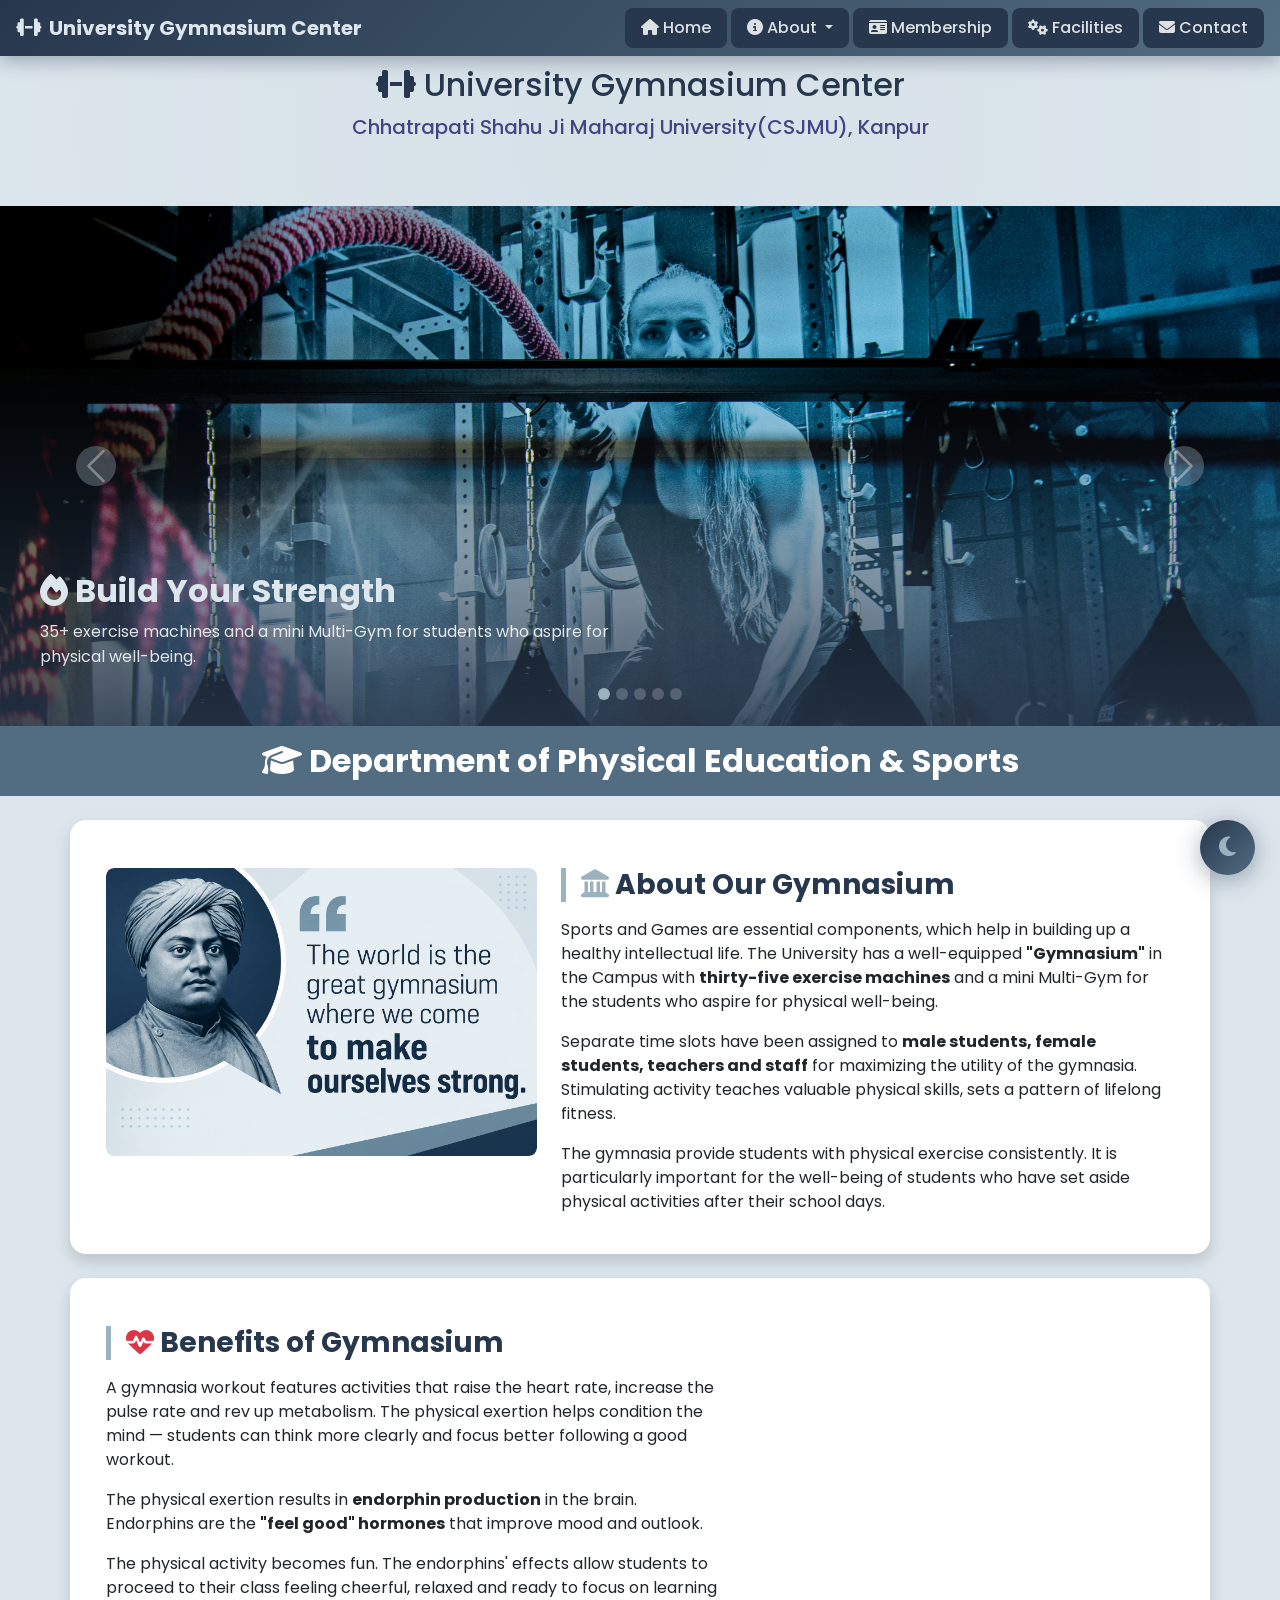
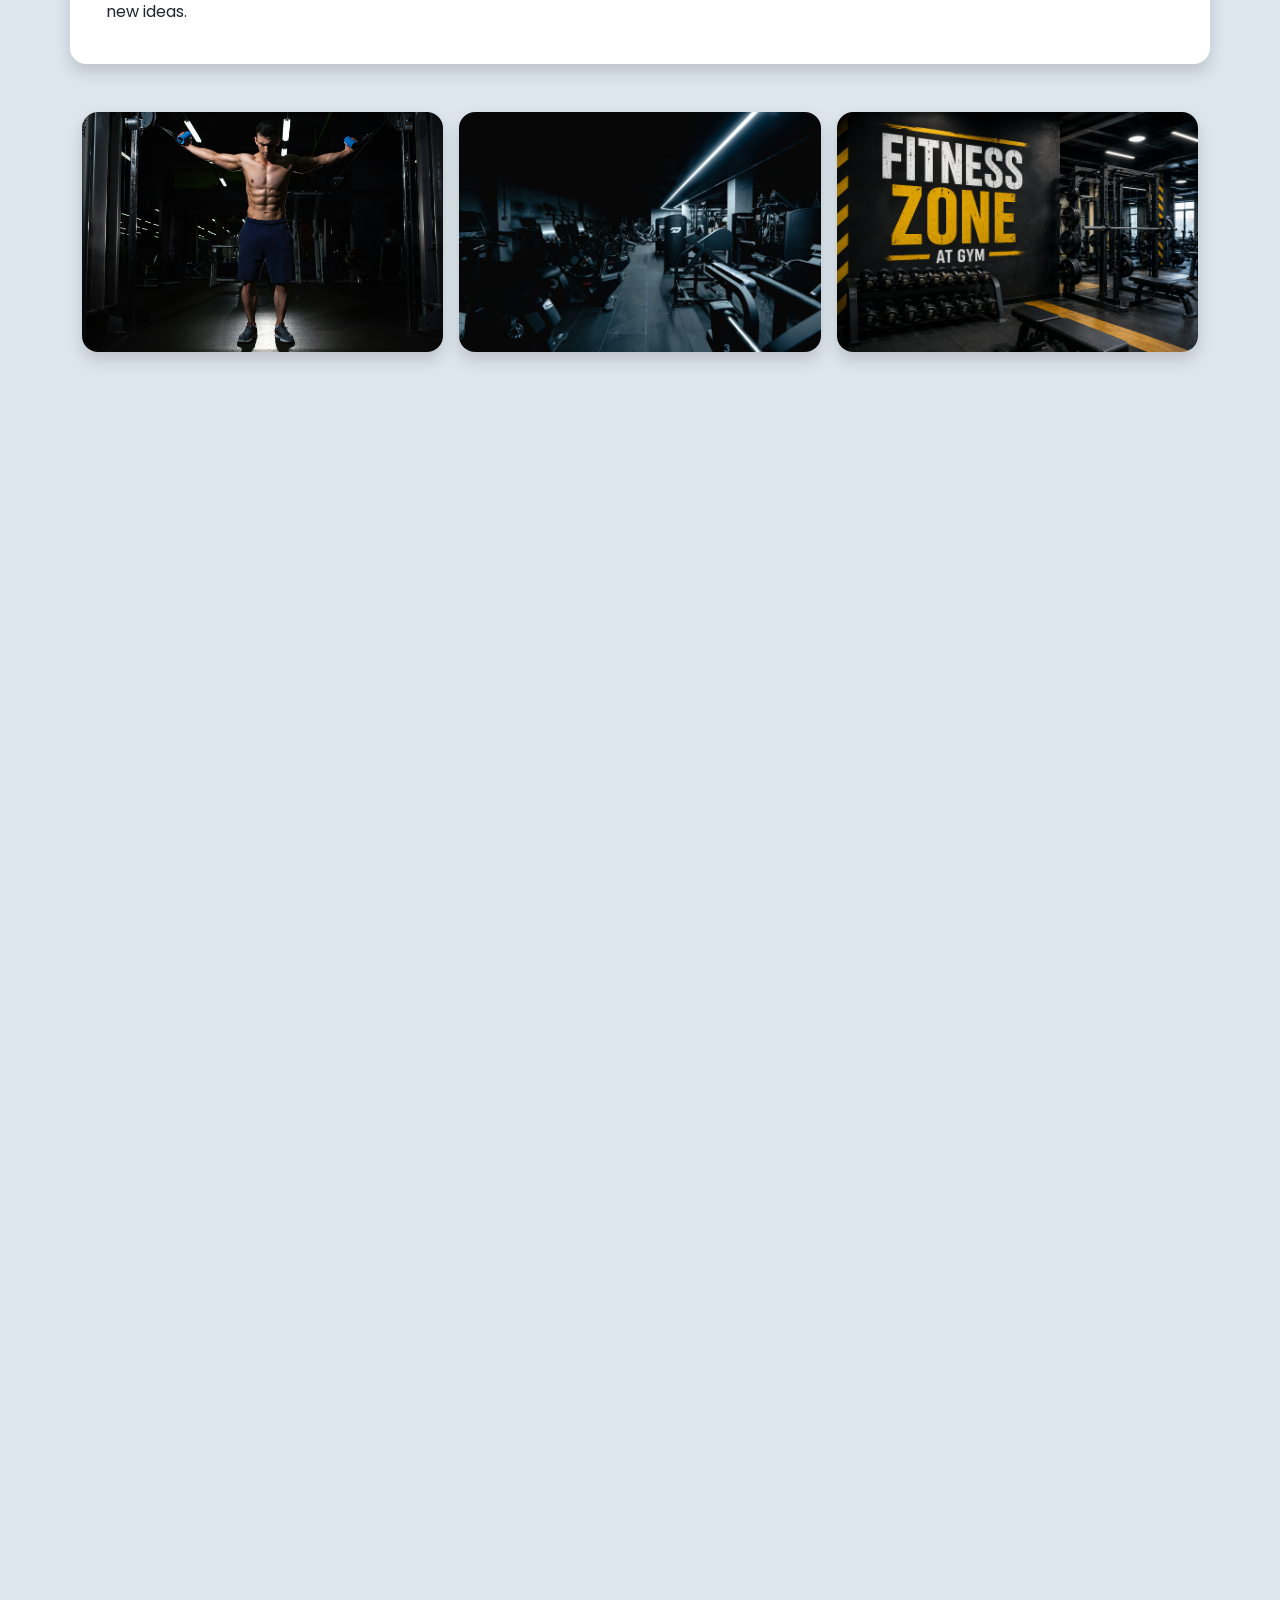
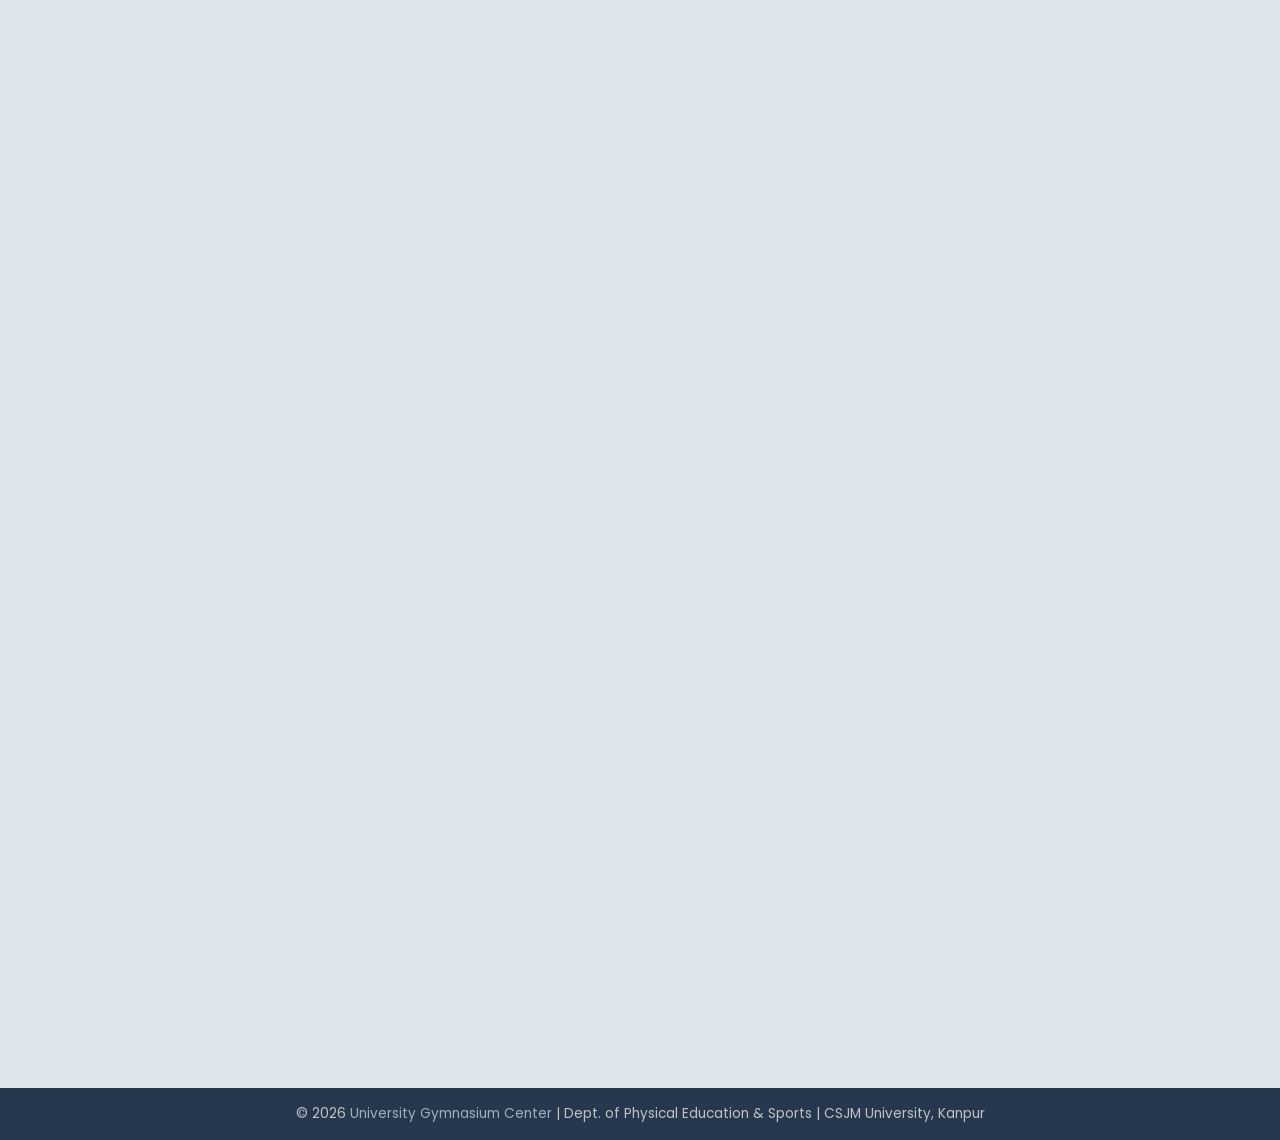
==== index.html @ 7f89604d "add project" ====
<!DOCTYPE html>
<html lang="en">
<head>
    <!-- NOTE: This page intentionally does not include any external ad scripts. -->

    <meta charset="UTF-8">
    <meta name="viewport" content="width=device-width, initial-scale=1.0">

    <!-- SEO -->
    <title>University Gymnasium Center | CSJMU Kanpur</title>
    
    <!-- Favicon -->    
    <meta name="description"
        content="University Gymnasium Center at CSJMU Kanpur offers modern fitness facilities, cardio training, strength training, sports activities, and membership programs for students and staff.">

    <!-- Bootstrap 5.3 CSS -->
    <link href="https://cdn.jsdelivr.net/npm/bootstrap@5.3.3/dist/css/bootstrap.min.css" rel="stylesheet">

    <!-- Google Fonts -->
    <link href="https://fonts.googleapis.com/css2?family=Poppins:wght@300;400;500;600;700;800;900&display=swap" rel="stylesheet">

    <!-- Font Awesome 6 -->
    <link rel="stylesheet" href="https://cdnjs.cloudflare.com/ajax/libs/font-awesome/6.5.1/css/all.min.css">

    <!-- Favicon -->
    <link rel="icon" href="./images/favicon.ico" type="image/x-icon">

    <!-- Custom CSS -->
    <link rel="stylesheet" href="css/custom.css">
    <link rel="stylesheet" href="css/darkmode.css">
    <link rel="stylesheet" href="css/responsive.css">
</head>

<body>

<!-- ===== DARK MODE TOGGLE ===== -->
<button class="dark-toggle" id="darkToggle" aria-label="Toggle Dark Mode">
    <i class="fas fa-moon"></i>
</button>

<!-- ==========================================================
     NAVBAR (Bootstrap 5 Component)
========================================================== -->
<nav class="navbar navbar-expand-lg navbar-dark navbar-custom sticky-top">
    <div class="container-fluid px-3">
        <a class="navbar-brand fw-bold" href="./index.html">
            <i class="fas fa-dumbbell me-2"></i>University Gymnasium Center
        </a>
        <button class="navbar-toggler" type="button" data-bs-toggle="collapse" data-bs-target="#navbarNav">
            <span class="navbar-toggler-icon"></span>
        </button>
        <div class="collapse navbar-collapse" id="navbarNav">
            <ul class="navbar-nav ms-auto gap-1">
                <li class="nav-item"><a class="nav-link active" href="./index.html"><i class="fas fa-home me-1"></i>Home</a></li>

                <!-- About — DROPDOWN -->
                <li class="nav-item dropdown">
                   <a class="nav-link dropdown-toggle" href="#" data-bs-toggle="dropdown" aria-expanded="false">
                        <i class="fas fa-info-circle me-1"></i>About
                    </a>
                    <ul class="dropdown-menu dropdown-menu-custom">
                        <li><a class="dropdown-item" href="./about.html"><i class="fas fa-gavel me-2"></i>Rules & Regulations</a></li>
                        <li><a class="dropdown-item" href="./dos-donts.html"><i class="fas fa-clipboard-check me-2"></i>Do & Don'ts</a></li>
                        <li><a class="dropdown-item" href="./membership.html"><i class="fas fa-rupee-sign me-2"></i>Membership Fee</a></li>
                        <li><a class="dropdown-item" href="./open-close-time.html"><i class="fas fa-clock me-2"></i>Opening & Closing Time</a></li>
                    </ul>
                </li>

                <li class="nav-item"><a class="nav-link" href="./goto-membership.html"><i class="fas fa-id-card me-1"></i>Membership</a></li>
                <li class="nav-item"><a class="nav-link" href="./facility.html"><i class="fas fa-cogs me-1"></i>Facilities</a></li>
                <li class="nav-item"><a class="nav-link" href="./contact-us.html"><i class="fas fa-envelope me-1"></i>Contact</a></li>
            </ul>
        </div>
   </div>
</nav>

<!-- ==========================================================
     HERO SECTION
========================================================== -->
<section class="hero-section text-center mb-0" id="home">
    <h2><i class="fas fa-dumbbell"></i> University Gymnasium Center</h2>
    <p class="fs-5 mt-2">Chhatrapati Shahu Ji Maharaj University(CSJMU), Kanpur</p>
</section>

<!-- ==========================================================
     BOOTSTRAP CAROUSEL (Image Slider — 5 Slides)
========================================================== -->
<section>
    <div id="gymCarousel" class="carousel slide" data-bs-ride="carousel" data-bs-interval="4000">
        <!-- Indicators -->
        <div class="carousel-indicators">
            <button type="button" data-bs-target="#gymCarousel" data-bs-slide-to="0" class="active"></button>
            <button type="button" data-bs-target="#gymCarousel" data-bs-slide-to="1"></button>
            <button type="button" data-bs-target="#gymCarousel" data-bs-slide-to="2"></button>
            <button type="button" data-bs-target="#gymCarousel" data-bs-slide-to="3"></button>
            <button type="button" data-bs-target="#gymCarousel" data-bs-slide-to="4"></button>
        </div>
        <!-- Slides -->
        <div class="carousel-inner">
            <div class="carousel-item active">
                <img src="./images/build.jpg" class="d-block w-100" alt="Slide 1">
                <div class="carousel-overlay">
                    <h2><i class="fas fa-fire"></i> Build Your Strength</h2>
                    <p>35+ exercise machines and a mini Multi-Gym for students who aspire for physical well-being.</p>
                </div>
            </div>
            <!-- <div class="carousel-item">
                <img src="./images/" class="d-block w-100" alt="Slide 2">
                <div class="carousel-overlay">
                    <h2><i class="fas fa-dumbbell"></i> World-Class Equipment</h2>
                    <p>State-of-the-art gym equipment for strength training, cardio, and functional fitness.</p>
                </div>
            </div> -->
            <div class="carousel-item">
                <img src="./images/healthwealth.jpg" class="d-block w-100" alt="Slide 3">
                <div class="carousel-overlay">
                    <h2><i class="fas fa-heartbeat"></i> Health &amp; Wellness</h2>
                    <p>Physical exertion results in endorphin production — the "feel good" hormones.</p>
                </div>
            </div>
            <div class="carousel-item">
                <img src="./images/trainers.jpg" class="d-block w-100" alt="Slide 4">
                <div class="carousel-overlay">
                    <h2><i class="fas fa-user-tie"></i> Expert Trainers</h2>
                    <p>Guided by professional fitness trainers, physiotherapists, and nutritionists.</p>
                </div>
            </div>
            <div class="carousel-item">
                <img src="./images/join-us.png" class="d-block w-100" alt="Slide 5">
                <!-- <div class="carousel-overlay">
                    <h2><i class="fas fa-star"></i> Join Today!</h2>
                    <p>Open for all students, faculty &amp; staff of CSJMU and affiliated colleges.</p>
                </div> -->
            </div>
        </div>
        <!-- Controls -->
        <button class="carousel-control-prev" type="button" data-bs-target="#gymCarousel" data-bs-slide="prev"><span class="carousel-control-prev-icon"></span></button>
        <button class="carousel-control-next" type="button" data-bs-target="#gymCarousel" data-bs-slide="next"><span class="carousel-control-next-icon"></span></button>
    </div>
</section>

<!-- ==========================================================
     DEPARTMENT TITLE BAR
========================================================== -->
<div class="title-bar text-center py-3">
    <h2 class="mb-0"><i class="fas fa-graduation-cap"></i> Department of Physical Education &amp; Sports</h2>
</div>

<!-- ==========================================================
     ABOUT SECTION (Bootstrap Grid)
========================================================== -->
<section class="container my-5 fade-in" id="about">
    <div class="row g-4 align-items-start bg-section shadow rounded-4 p-4">
        <div class="col-lg-5">
            <div class="quote-box rounded-3">
                <img src="./images/vivekanand.png" class="img-fluid rounded-3" alt="Quote">
                <!-- <div class="quote-overlay m-3">
                    <i class="fas fa-quote-left"></i> "The world is the great gymnasium where we come to make ourselves strong."
                </div> -->
            </div>
        </div>
        <div class="col-lg-7">
            <h3 class="section-heading mb-3"><i class="fas fa-landmark text-accent"></i> About Our Gymnasium</h3>
            <p class="text-body">Sports and Games are essential components, which help in building up a healthy intellectual life. The University has a well-equipped <strong>"Gymnasium"</strong> in the Campus with <strong>thirty-five exercise machines</strong> and a mini Multi-Gym for the students who aspire for physical well-being.</p>
            <p class="text-body">Separate time slots have been assigned to <strong>male students, female students, teachers and staff</strong> for maximizing the utility of the gymnasia. Stimulating activity teaches valuable physical skills, sets a pattern of lifelong fitness.</p>
            <p class="text-body">The gymnasia provide students with physical exercise consistently. It is particularly important for the well-being of students who have set aside physical activities after their school days.</p>
        </div>
    </div>
</section>

<!-- ==========================================================
     BENEFITS SECTION (Bootstrap Grid)
========================================================== -->
<!-- ==========================================================
     BENEFITS SECTION (Bootstrap Grid + YouTube Video)
========================================================== -->
<section class="container mb-5 fade-in">
    <div class="row g-4 align-items-center bg-section shadow rounded-4 p-4">
        <!-- Text Content -->
        <div class="col-lg-7">
            <h3 class="section-heading mb-3">
                <i class="fas fa-heartbeat text-danger"></i> Benefits of Gymnasium
            </h3>
            <p class="text-body">
                A gymnasia workout features activities that raise the heart rate, 
                increase the pulse rate and rev up metabolism. The physical exertion 
                helps condition the mind — students can think more clearly and focus 
                better following a good workout.
            </p>
            <p class="text-body">
                The physical exertion results in <strong>endorphin production</strong> 
                in the brain. Endorphins are the <strong>"feel good" hormones</strong> 
                that improve mood and outlook.
            </p>
            <p class="text-body">
                The physical activity becomes fun. The endorphins' effects allow 
                students to proceed to their class feeling cheerful, relaxed and 
                ready to focus on learning new ideas.
            </p>
        </div>

        <!-- YouTube Video -->
        <div class="col-lg-5">
            <!--
            The YouTube iframe below triggers analytics requests that are
            blocked by common ad‑blocking extensions, resulting in the
            `net::ERR_BLOCKED_BY_CLIENT` errors you saw in the console.
            If you want to keep the video, simply uncomment the block and
            ensure the user has disabled their ad blocker for this site.
            Otherwise, comment it out to eliminate the errors.
            -->
            <!--
            <div class="video-container">
                <iframe 
                    src="https://www.youtube.com/embed/eBQMnPiT9RQ?si=fpgZ_XTdqlmtLQrA" 
                    title="YouTube video player" 
                    frameborder="0" 
                    allow="accelerometer; autoplay; clipboard-write; encrypted-media; gyroscope; picture-in-picture; web-share" 
                    referrerpolicy="strict-origin-when-cross-origin" 
                    allowfullscreen>
                </iframe>
            </div>
            -->
        </div>
    </div>
</section>

<!-- ==========================================================
     IMAGE GALLERY — 3 COLUMNS (Bootstrap Cards)
========================================================== -->
<!-- ==========================================================
     IMAGE GALLERY — 4 COLUMNS (FIXED — Full Card + Rounded)
========================================================== -->
<!-- First facilities section (image gallery) -->
<section class="container mb-5 fade-in" id="facilities">
    <div class="row g-3">

        <div class="col-lg-4 col-md-4 col-sm-12">
            <div class="card card-hover shadow rounded-4 overflow-hidden border-0">
                <img src="./images/strenght.jpg" class="card-img-top gallery-img" alt="Exercise Machine">
                <div class="card-img-overlay d-flex align-items-end p-3">
                    <span class="text-white fw-bold fs-6"><i class="fas fa-dumbbell"></i> Exercise Machine</span>
                </div>
            </div>
        </div>

        <div class="col-lg-4 col-md-4 col-sm-12">
            <div class="card card-hover shadow rounded-4 overflow-hidden border-0">
                <img src="./images/tool.jpg" class="card-img-top gallery-img" alt="Weight Training">
                <div class="card-img-overlay d-flex align-items-end p-3">
                    <span class="text-white fw-bold fs-6"><i class="fas fa-dumbbell"></i> Weight Training</span>
                </div>
            </div>
        </div>

        <div class="col-lg-4 col-md-4 col-sm-12">
            <div class="card card-hover shadow rounded-4 overflow-hidden border-0">
                <img src="./images/fitness.png" class="card-img-top gallery-img" alt="Multi-Gym">
                <div class="card-img-overlay d-flex align-items-end p-3">
                    <span class="text-white fw-bold fs-6"><i class="fas fa-dumbbell"></i> Multi-Gym</span>
                </div>
            </div>
        </div>

       

    </div>
</section>

<!-- ==========================================================
     WHO WILL GET BENEFITTED (Bootstrap List Group)
========================================================== -->
<section class="container mb-5 fade-in" id="membership">
    <div class="row g-4 align-items-center bg-section shadow rounded-4 p-4">
        <div class="col-lg-6">
            <h2 class="who-title section-heading mb-4"><i class="fas fa-users"></i> Who will get benefitted?</h2>
            <ul class="list-group list-group-flush">
                <li class="list-group-item d-flex align-items-center gap-2 border-0 px-0">
                    <i class="fas fa-check-circle text-accent fs-5"></i> All Students of University Campus &amp; its affiliated colleges
                </li>
                <li class="list-group-item d-flex align-items-center gap-2 border-0 px-0">
                    <i class="fas fa-check-circle text-accent fs-5"></i> Faculty / Staff member of the University &amp; its affiliated colleges
                </li>
            </ul>
        </div>
        <div class="col-lg-6">
            <img src="./images/working.jpg" class="img-fluid rounded-3 shadow" alt="Benefits">
        </div>
    </div>
</section>

<!-- ==========================================================
     IMAGE GALLERY — 4 COLUMNS (Bootstrap Cards)
========================================================== -->
<!-- Second facilities gallery section – renamed to avoid duplicate ID -->
<section class="container mb-5 fade-in" id="facilities-gallery">
    <div class="row g-3">
        <div class="col-lg-3 col-md-6 col-sm-6">
            <div class="card card-hover shadow rounded-3">
                <img src="./images/machine1 (2).jpg" class="card-img-top" style="height:250px;object-fit:cover" alt="M1">
                <div class="card-img-overlay"><span class="text-white fw-bold"><i class="fas fa-dumbbell"></i> Exercise Machine</span></div>
            </div>
        </div>
        <div class="col-lg-3 col-md-6 col-sm-6">
            <div class="card card-hover shadow rounded-3">
                <img src="./images/weight.jpg" class="card-img-top" style="height:250px;object-fit:cover" alt="M2">
                <div class="card-img-overlay"><span class="text-white fw-bold"><i class="fas fa-dumbbell"></i> Weight Training</span></div>
            </div>
        </div>
        <div class="col-lg-3 col-md-6 col-sm-6">
            <div class="card card-hover shadow rounded-3">
                <img src="./images/multiple.jpg" class="card-img-top" style="height:250px;object-fit:cover" alt="M3">
                <div class="card-img-overlay"><span class="text-white fw-bold"><i class="fas fa-dumbbell"></i> Multi-Gym</span></div>
            </div>
        </div>
        <div class="col-lg-3 col-md-6 col-sm-6">
            <div class="card card-hover shadow rounded-3">
                <img src="./images/cardio.jpg" class="card-img-top" style="height:250px;object-fit:cover" alt="M4">
                <div class="card-img-overlay"><span class="text-white fw-bold"><i class="fas fa-dumbbell"></i> Cardio Zone</span></div>
            </div>
        </div>
    </div>
</section>

<!-- ==========================================================
     CTA BANNER
========================================================== -->
<section class="cta-banner text-center py-4 fade-in">
    <p class="fs-5 fw-bold mb-3"><i class="fas fa-bullhorn"></i> Registrations opens for University Gymnasium Center</p>
    <a href="#register" class="btn btn-cta btn-lg"><i class="fas fa-user-plus"></i> Join Now..! (Click here)</a>
</section>

<!-- ==========================================================
     EQUIPMENT SECTION (Bootstrap Grid)
========================================================== -->
<section class="container my-5 fade-in">
    <div class="row g-4">
        <div class="col-md-6">
            <div class="eq-card shadow">
                <img src="./images/interior1.jpg" class="img-fluid w-100" alt="Interior 1">
            </div>
        </div>
        <div class="col-md-6">
            <div class="eq-card shadow">
                <img src="./images/interior2.jpg" class="img-fluid w-100" alt="Interior 2">
            </div>
        </div>
    </div>
</section>

<!-- ==========================================================
     REGISTRATION FORM (Bootstrap Form Components)
========================================================== -->
<section class="container mb-5 fade-in" id="register">
    <div class="bg-section shadow rounded-4 p-4 p-md-5">
        <!-- Title -->
        <div class="text-center mb-4">
            <div class="form-icon-box"><i class="fas fa-clipboard-list"></i></div>
            <h2 class="fw-bold form-title-text"><i class="fas fa-user-plus"></i> Gym Membership Registration</h2>
            <p class="text-muted">Fill in your details below to register for the University Gymnasium Center</p>
        </div>

        <!-- Form -->
        <form id="regForm" class="row g-3 needs-validation" novalidate>
            <!-- Full Name -->
            <div class="col-md-6">
                <label class="form-label fw-semibold"><i class="fas fa-user text-accent"></i> Full Name *</label>
                <input type="text" class="form-control" placeholder="Enter your full name" required>
                <div class="invalid-feedback">Please enter your full name.</div>
            </div>
            <!-- Father's Name -->
            <div class="col-md-6">
                <label class="form-label fw-semibold"><i class="fas fa-user-friends text-accent"></i> Father's Name *</label>
                <input type="text" class="form-control" placeholder="Enter father's name" required>
                <div class="invalid-feedback">Please enter father's name.</div>
            </div>
            <!-- Mobile -->
            <div class="col-md-6">
                <label class="form-label fw-semibold"><i class="fas fa-phone text-accent"></i> Mobile Number *</label>
                <input type="tel" class="form-control" placeholder="e.g. 9876543210" pattern="[0-9]{10}" required>
                <div class="invalid-feedback">Enter a valid 10-digit number.</div>
            </div>
            <!-- Email -->
            <div class="col-md-6">
                <label class="form-label fw-semibold"><i class="fas fa-envelope text-accent"></i> Email *</label>
                <input type="email" class="form-control" placeholder="yourname@example.com" required>
                <div class="invalid-feedback">Enter a valid email.</div>
            </div>
            <!-- Course -->
            <div class="col-md-6">
                <label class="form-label fw-semibold"><i class="fas fa-graduation-cap text-accent"></i> Course / Department *</label>
                <select class="form-select" required>
                    <option value="" disabled selected>-- Select --</option>
                    <option>B.Sc. Physical Education</option>
                    <option>B.A.</option>
                    <option>B.Sc.</option>
                    <option>B.Com.</option>
                    <option>B.Tech / Engineering</option>
                    <option>M.A.</option>
                    <option>M.Sc.</option>
                    <option>M.Com.</option>
                    <option>MBA</option>
                    <option>Ph.D.</option>
                    <option>Faculty / Teaching Staff</option>
                    <option>Non-Teaching Staff</option>
                    <option>Other</option>
                </select>
                <div class="invalid-feedback">Please select a course.</div>
            </div>
            <!-- Blood Group -->
            <div class="col-md-6">
                <label class="form-label fw-semibold"><i class="fas fa-tint text-accent"></i> Blood Group</label>
                <select class="form-select">
                    <option value="" disabled selected>-- Select --</option>
                    <option>A+</option><option>A-</option>
                    <option>B+</option><option>B-</option>
                    <option>AB+</option><option>AB-</option>
                    <option>O+</option><option>O-</option>
                </select>
            </div>
            <!-- Category -->
            <div class="col-md-6">
                <label class="form-label fw-semibold"><i class="fas fa-id-badge text-accent"></i> Category *</label>
                <div class="custom-radio-group">
                    <div class="form-check"><input class="form-check-input" type="radio" name="category" id="c1" value="student" required><label class="form-check-label" for="c1">Student</label></div>
                    <div class="form-check"><input class="form-check-input" type="radio" name="category" id="c2" value="faculty"><label class="form-check-label" for="c2">Faculty</label></div>
                    <div class="form-check"><input class="form-check-input" type="radio" name="category" id="c3" value="staff"><label class="form-check-label" for="c3">Staff</label></div>
                </div>
            </div>
            <!-- Gender -->
            <div class="col-md-6">
                <label class="form-label fw-semibold"><i class="fas fa-venus-mars text-accent"></i> Gender *</label>
                <div class="custom-radio-group">
                    <div class="form-check"><input class="form-check-input" type="radio" name="gender" id="g1" value="male" required><label class="form-check-label" for="g1">Male</label></div>
                    <div class="form-check"><input class="form-check-input" type="radio" name="gender" id="g2" value="female"><label class="form-check-label" for="g2">Female</label></div>
                    <div class="form-check"><input class="form-check-input" type="radio" name="gender" id="g3" value="other"><label class="form-check-label" for="g3">Other</label></div>
                </div>
            </div>
            <!-- Transaction ID -->
            <div class="col-md-6">
                <label class="form-label fw-semibold"><i class="fas fa-receipt text-accent"></i> Payment Transaction ID *</label>
                <input type="text" class="form-control" placeholder="Enter UPI / Bank Transaction ID" required>
                <div class="invalid-feedback">Please enter transaction ID.</div>
            </div>
            <!-- Upload -->
            <div class="col-md-6">
                <label class="form-label fw-semibold"><i class="fas fa-camera text-accent"></i> Upload Payment Screenshot *</label>
                <input type="file" class="form-control" accept="image/*" required>
                <div class="invalid-feedback">Please upload screenshot.</div>
            </div>
            <!-- Submit -->
            <div class="col-12 text-center mt-3">
                <button type="submit" class="btn btn-submit"><i class="fas fa-paper-plane"></i> Submit Registration</button>
            </div>
        </form>

        <!-- Success Message -->
        <div class="form-success text-center py-5" id="formSuccess">
            <i class="fas fa-check-circle d-block mb-3"></i>
            <h3 class="fw-bold form-title-text">Registration Submitted Successfully!</h3>
            <p class="text-muted">Thank you! You will receive a confirmation shortly.</p>
        </div>
    </div>
</section>

<!-- ==========================================================
     FOOTER CTA (Bootstrap Flex)
========================================================== -->
<section class="footer-cta-section bg-section py-4 text-center shadow-sm fade-in" id="contact">
    <h3 class="fw-bold mb-3 footer-cta-title" style="color:#27374D"><i class="fas fa-handshake"></i> Get involved and Join</h3>
    <div class="d-flex flex-wrap justify-content-center gap-3">
        <a href="#" class="btn btn-c1 fw-semibold"><i class="fas fa-calendar-alt me-1"></i> Gym Schedule</a>
        <a href="#" class="btn btn-c2 fw-semibold"><i class="fas fa-rupee-sign me-1"></i> Registration Fee</a>
        <a href="#register" class="btn btn-c3 fw-semibold"><i class="fas fa-user-plus me-1"></i> Join (Register)</a>
        <a href="#" class="btn btn-c4 fw-semibold"><i class="fas fa-phone-alt me-1"></i> Contact Us</a>
    </div>
</section>

<!-- ==========================================================
     FOOTER
========================================================== -->
<footer class="text-center py-3" style="background:#27374D;color:rgba(255,255,255,0.7);font-size:0.85rem">
    <p class="mb-0">&copy; 2026 <span style="color:#9DB2BF">University Gymnasium Center</span> | Dept. of Physical Education &amp; Sports | CSJM University, Kanpur</p>
</footer>

<!-- Bootstrap 5.3 JS Bundle -->
<script src="https://cdn.jsdelivr.net/npm/bootstrap@5.3.3/dist/js/bootstrap.bundle.min.js"></script>
<!-- Custom JS -->
<script src="js/main.js"></script>
<script src="js/darkmode.js"></script>
<script src="js/form.js"></script>
<!-- Ensure carousel starts automatically on page load -->
<script>
document.addEventListener('DOMContentLoaded', function () {
    var carouselElement = document.getElementById('gymCarousel');
    if (carouselElement) {
        new bootstrap.Carousel(carouselElement, {
            interval: 4000,
            ride: 'carousel'
        });
    }
});
</script>

</body>
</html>
---- css/custom.css ----
/* === CSS Variables (Light Mode) === */
:root {
    --c1: #27374D;
    --c2: #526D82;
    --c3: #9DB2BF;
    --c4: #DDE6ED;
    --bg: #DDE6ED;
    --bg2: #ffffff;
    --text: #27374D;
    --text2: #526D82;
    --border: #9DB2BF;
    --input-bg: #f0f4f8;
}

body {
    font-family: 'Poppins', sans-serif;
    background: var(--bg);
    color: var(--text);
    transition: background 0.4s, color 0.4s;
    overflow-x: hidden;
}

/* === Navbar === */
.navbar-custom {
    background: linear-gradient(135deg, #27374D, #526D82) !important;
    box-shadow: 0 4px 20px rgba(39,55,77,0.4);
}
.navbar-custom .navbar-brand {
    color: #DDE6ED !important;
    font-weight: 700;
}
.navbar-custom .nav-link {
    color: rgba(255,255,255,0.85) !important;
    font-weight: 500;
    border-radius: 6px;
    padding: 8px 16px !important;
    transition: 0.3s;
}
.navbar-custom .nav-link:hover,
.navbar-custom .nav-link.active {
    background: #9DB2BF;
    color: #27374D !important;
}
.navbar-toggler {
    border-color: rgba(157,178,191,0.6) !important;
}
.navbar-toggler-icon {
    background-image: url("data:image/svg+xml,%3csvg xmlns='http://www.w3.org/2000/svg' viewBox='0 0 30 30'%3e%3cpath stroke='rgba%28157,178,191,1%29' stroke-linecap='round' stroke-miterlimit='10' stroke-width='2' d='M4 7h22M4 15h22M4 23h22'/%3e%3c/svg%3e") !important;
}

/* === Hero Section === */
.hero-section {
    /* Use a fallback image that exists in the project */
    background-image: url('../images/ship.jpg');
    background-size: cover;
    background-position: center center;
    background-attachment: fixed;
    background-repeat: no-repeat;
    /* Ensure hero takes full viewport height on small screens */
    height: 100vh;
    padding: 10px 10px 10px;
    position: relative;
    overflow: hidden;
    
}

/* Gradient Overlay (image ke upar — tumhara same color) */
.hero-section::before {
    content: '';
    position: absolute;
    inset: 0;
    background: linear-gradient(135deg, rgba(28,42,58,0.85) 0%, rgba(39,55,77,0.8) 40%, rgba(82,109,130,0.75) 100%);
    z-index: 1;
}

/* Content overlay ke upar */
.hero-section h1,
.hero-section p {
    position: relative;
    z-index: 2;
}

.hero-section::before {
    content: '';
    position: absolute;
    top: -50%; left: -50%;
    width: 200%; height: 200%;
    background: radial-gradient(circle, rgba(157,178,191,0.1) 0%, transparent 60%);
    animation: pulse 6s ease-in-out infinite;
    /* Ensure the overlay does not block interactions with underlying elements */
    z-index: -1;
}

@keyframes pulse { 0%,100%{transform:scale(1)} 50%{transform:scale(1.1)} }

.hero-section h1 {
    font-size: 3rem;
    font-weight: 800;
    color: #ffffff;
    text-shadow: 2px 4px 15px rgba(0,0,0,0.4);
    position: relative;
    animation: fadeInDown 0.8s ease-out;
   
}
.hero-section p {
    color: #444482;
    position: relative;
    font-weight: 500;
}
@keyframes fadeInDown {
    from { opacity: 0; transform: translateY(-30px); }
    to { opacity: 1; transform: translateY(0); }
}

/* === Section Title Bar === */
.title-bar {
    background: #526D82;
     color: #ffffff;
}
.title-bar h2 {
    color: #ffffff;
    font-weight: 700;
}

/* === Carousel Overlay === */
.carousel-item { height: 520px; }
.carousel-item img { width: 100%; height: 100%; object-fit: cover; }
.carousel-overlay {
    position: absolute;
    inset: 0;
    background: linear-gradient(transparent 30%, rgba(39,55,77,0.85));
    display: flex;
    flex-direction: column;
    justify-content: flex-end;
    padding: 40px;
}
.carousel-overlay h2 {
    font-size: 2rem;
    font-weight: 700;
    color: #DDE6ED;
}
.carousel-overlay p {
    color: rgba(255,255,255,0.85);
    max-width: 600px;
    line-height: 1.6;
}
.carousel-indicators [data-bs-target] {
    width: 12px; height: 12px;
    border-radius: 50%;
    background-color: rgba(255,255,255,0.4);
}
.carousel-indicators .active { background-color: #9DB2BF; }
.carousel-control-prev-icon,
.carousel-control-next-icon {
    background-color: rgba(157,178,191,0.7);
    border-radius: 50%;
    padding: 20px;
}

/* banner  image*/
/* === Carousel — FIXED (No Image Cut) === */

.carousel-item img {
    width: 100%;
    height: 980px;
    object-fit: cover;
    object-position: center center;
}

/* === Quote Overlay === */
.quote-box { position: relative; overflow: hidden; border-radius: 10px; }
.quote-box img { transition: 0.4s; }
.quote-box:hover img { transform: scale(1.03); }
.quote-overlay {
    position: absolute;
    bottom: 0; left: 0; right: 0;
    background: linear-gradient(transparent, rgba(39,55,77,0.9));
    color: #27374D;
    padding: 20px 15px 15px;
    font-weight: 600;
    font-style: italic;
}

/* === Video Play Button === */
.video-box {
    position: relative;
    background: #27374D;
    border-radius: 10px;
    overflow: hidden;
    aspect-ratio: 16/9;
}
.video-box img { opacity: 0.6; }
.play-btn {
    position: absolute;
    top: 50%; left: 50%;
    transform: translate(-50%, -50%);
    width: 70px; height: 70px;
    border-radius: 50%;
    background: rgba(157,178,191,0.9);
    display: flex;
    align-items: center;
    justify-content: center;
    cursor: pointer;
    transition: 0.3s;
}
.play-btn:hover { transform: translate(-50%,-50%) scale(1.1); }
.play-btn i { font-size: 1.8rem; color: #27374D; margin-left: 4px; }

/* === Card Hover Effects === */
.card-hover {
    transition: 0.4s;
    overflow: hidden;
    border: none;
    background: var(--bg2);
}
.card-hover:hover {
    transform: translateY(-5px);
    box-shadow: 0 12px 40px rgba(39,55,77,0.2) !important;
}
.card-hover img { transition: 0.4s; }
.card-hover:hover img { transform: scale(1.05); }
.card-hover .card-img-overlay {
    background: linear-gradient(transparent 50%, rgba(39,55,77,0.8));
    display: flex;
    align-items: flex-end;
    opacity: 0;
    transition: 0.3s;
}
.card-hover:hover .card-img-overlay { opacity: 1; }

/* === Section Heading === */
.section-heading {
    color: var(--c1);
    font-weight: 700;
    border-left: 5px solid var(--c3);
    padding-left: 15px;
}

/* === Who Benefitted === */
.who-title {
    text-decoration: underline;
    text-underline-offset: 6px;
    text-decoration-color: #9DB2BF;
    text-decoration-thickness: 3px;
}

/* === Equipment Card === */
.eq-card {
    border-radius: 12px;
    overflow: hidden;
    transition: 0.4s;
}
.eq-card:hover { transform: translateY(-8px); }
.eq-card img { height: 350px; object-fit: cover; }

/* === CTA Banner === */
.cta-banner {
    background: linear-gradient(135deg, #9DB2BF, #526D82);
}
.cta-banner p { color: #DDE6ED; }
.btn-cta {
    background: #27374D;
    color: #DDE6ED;
    border: none;
    padding: 12px 30px;
    border-radius: 50px;
    font-weight: 700;
    transition: 0.3s;
    box-shadow: 0 4px 15px rgba(39,55,77,0.3);
}
.btn-cta:hover {
    background: #1c2a3a;
    color: #fff;
    transform: translateY(-2px);
    box-shadow: 0 8px 25px rgba(39,55,77,0.4);
}

/* === Registration Form === */
.form-icon-box {
    width: 70px; height: 70px;
    border-radius: 50%;
    background: linear-gradient(135deg, #27374D, #526D82);
    display: flex;
    align-items: center;
    justify-content: center;
    margin: 0 auto 15px;
}
.form-icon-box i { font-size: 1.8rem; color: #DDE6ED; }
.form-title-text { color: #27374D; }

.form-control:focus,
.form-select:focus {
    border-color: #9DB2BF !important;
    box-shadow: 0 0 0 0.2rem rgba(157,178,191,0.3) !important;
}

.custom-radio-group { display: flex; flex-wrap: wrap; gap: 10px; }
.custom-radio-group .form-check {
    padding: 8px 16px;
    border: 2px solid #9DB2BF;
    border-radius: 8px;
    cursor: pointer;
    transition: 0.3s;
    margin: 0;
}
.custom-radio-group .form-check:hover { border-color: #526D82; }
.custom-radio-group .form-check:has(.form-check-input:checked) {
    background: linear-gradient(135deg, #27374D, #526D82);
    border-color: #27374D;
    color: #DDE6ED;
}
.custom-radio-group .form-check-input:checked + .form-check-label {
    color: #DDE6ED;
    font-weight: 600;
}

.btn-submit {
    background: linear-gradient(135deg, #27374D, #526D82);
    color: #DDE6ED;
    font-weight: 700;
    border: none;
    padding: 14px 50px;
    border-radius: 50px;
    font-size: 1.1rem;
    transition: 0.3s;
    position: relative;
    overflow: hidden;
}
.btn-submit:hover {
    transform: translateY(-3px);
    box-shadow: 0 8px 30px rgba(39,55,77,0.4);
    color: #fff;
}
.btn-submit::after {
    content: '';
    position: absolute;
    top: 50%; left: 50%;
    width: 0; height: 0;
    background: rgba(157,178,191,0.25);
    border-radius: 50%;
    transform: translate(-50%,-50%);
    transition: width 0.6s, height 0.6s;
}
.btn-submit:active::after { width: 300px; height: 300px; }

.form-success { display: none; }
.form-success i { font-size: 4rem; color: #526D82; }

/* === Utility Classes === */
.text-accent { color: #9DB2BF !important; }
.text-c1 { color: #27374D !important; }
.text-c2 { color: #526D82 !important; }
.bg-section { background: var(--bg2); }

/* === Fade Animation === */
.fade-in {
    opacity: 0;
    transform: translateY(30px);
    transition: 0.8s ease-out;
}
.fade-in.visible {
    opacity: 1;
    transform: translateY(0);
}

/* images */
/* .card-img-top {
    border-radius: 5px;
    border:2px solid #9DB2BF;
    box-shadow: 0 8px 30px rgba(39, 55, 77, 0.25);
} */
/* .container img {
    border-radius: 10px;
    border: 3px solid #9DB2BF;
    box-shadow: 0 8px 30px rgba(39, 55, 77, 0.25);
    padding: 3px;
    min-height: auto;
    max-height: 350px;
    min-width: auto;
    max-width: 100%;
} */


/* video */

/* dropdown */

#navbarNav .nav-link {
    border-radius: 8px;
    padding: 8px 16px !important;
    transition: 0.3s;
    background: #27374D;
    color: rgba(255,255,255,0.85) !important;

}
/* Correct selector for custom dropdown styling */
#navbarNav .dropdown-menu .dropdown-menu-custom {
    background: #27374D;
    border: none;
    border-radius: 8px;
   
}

#navbarNav .dropdown-menu .dropdown-item:hover {
    background: #27374D;
    color: #e1e3e6 !important;
}

/* === YouTube Video Container (Responsive 16:9) === */
.video-container {
    position: relative;
    width: 100%;
    padding-bottom: 56.25%;  /* 16:9 Aspect Ratio */
    height: 0;
    overflow: hidden;
    border-radius: 12px;
    box-shadow: 0 8px 30px rgba(39, 55, 77, 0.25);
}

.video-container iframe {
    position: absolute;
    top: 0;
    left: 0;
    width: 100%;
    height: 100%;
    border-radius: 12px;
    border: 3px solid #9DB2BF;
}


/* about Page */
/* ============================================================================================================================ */
/* RULES CARD */
.rules-card {
    background: #ffffff;
    padding: 30px;
    border-radius: 10px;
}

/* HEADING */
.rules-header h3 {
    color: #ffffff;
    border-bottom: 3px solid #ffffff;
    border-left:3px solid #ffffff;
    border-right:3px solid #ffffff;
    border-top:3px solid #ffffff;
    padding: 12px;
    border-radius: 10px;
    background: linear-gradient(135deg, #27374D, #27374D);

}

/* RULES LIST */
.rules-list {
    padding-left: 18px;
    line-height: 1.8;
    color: #27374D;
    max-width: 1000px;   /* width control */
    line-height: 1.9;   /* spacing between lines */

}

.rules-list li {
    margin-bottom: 10px;
    letter-spacing: 0.4px;

}

.rules-list li {
    text-align: justify;   
    margin-bottom: 10px;
    line-height: 1.8;
}

/* .rules-list li:hover {
    color: #27374D;
    font-weight: 600;
    transition: 0.2s;
} */

/* NOTE */
.rules-note {
    background: #27374D;
    color: #DDE6ED;
    padding: 15px;
    border-left: 4px solid #27374D;
    border-radius: 5px;
}

/* DIVIDER */
.rules-divider {
    height: 1px;
    background: #ddd;
    margin: 25px 0;
}

/* BTN CUSTOM (same theme as navbar) */
.btn-custom {
    background: #27374D;
    color: #fff;
    border-radius: 6px;
    transition: 0.3s;
}

.btn-custom:hover {
    background: #1b2635;
    color: #fff;
}

/* CTA SECTION */
.cta-section {
    background: #f8f9fc;
}

/* about Page */

/* do & donts */
.section-title {
    font-weight: 700;
    text-transform: uppercase;
    border-bottom: 2px solid #27374D;
    display: inline-block;
    padding-bottom: 3px;
    margin-bottom: 10px;
}

.rules-list {
    padding-left: 20px;
    line-height: 1.8;
    text-align: justify;
}

.rules-list li {
    margin-bottom: 8px;
}

/* do & donts */

/* membership */
.table th {
    background: #27374D;
    color: #fff;
}

.table td {
    vertical-align: middle;
}

.fee-notes ul {
    padding-left: 20px;
}

.fee-notes li {
    margin-bottom: 6px;
}

.cta-section {
    background: #f8f9fc;
}
/* membership */

/* open close */
/* =========================
   HERO SECTION
========================= */
.hero-section {
    position: relative;
    height: 150px;
    /* Updated path to point to the correct image location */
    background: url('./') center/cover no-repeat;
}

.hero-overlay {
    position: absolute;
    width: 100%;
    height: 100%;
    background: #DDE6ED;
}

.hero-content {
    position: relative;
    z-index: 2;
}


/* =========================
   BANNER (FINAL FIXED)
========================= */
.banner-section {
    width: 100%;
    margin: 0;
    padding: 0;
    line-height: 0;  
}

/* PERFECT STRIP STYLE */
.banner-img {
    width: 100%;
    height: 350px;         
    object-fit: cover;      
    object-position: left;  
    display: block;
}

/* OPTIONAL BORDER */
.banner-img {
    border-bottom: 3px solid #27374D;
}


/* =========================
   TABLE FIX
========================= */
.table th {
    background: #27374D;
    color: #fff;
}

.table td {
    vertical-align: middle;
}


/* =========================
   CTA
========================= */
.cta-section {
    background: #f8f9fc;
}


/* BUTTON */
.btn-custom {
    background: #27374D;
    color: #fff;
}

.btn-custom:hover {
    background: #1b2635;
}

/* REMOVE SIDE SCROLL */
body {
    overflow-x: hidden;
}

/* =========================
   FULL SCREEN BANNER
========================= */
.banner-section {
    width: 100vw;
    position: relative;
    left: 50%;
    right: 50%;
    margin-left: -50vw;
    margin-right: -50vw;
    padding: 0;
    line-height: 0;
}

.banner-img {
    width: 100vw;
    height: 450px;
    object-fit: cover;
    object-position: center;
    display: block;
    border-bottom: 3px solid #27374D;
}

/* MOBILE RESPONSIVE */
@media (max-width: 768px) {
    .banner-img {
        height: 200px;
    }
}
/* open close */

/* contact */
.contact-section {
    background: #f8f9fc;
}

/* LEFT BOX */
.contact-box {
    background: #ffffff;
    font-size: 15px;
    line-height: 1.7;
    border-left: 4px solid #27374D;
}

/* FORM BOX */
.form-container {
    background: #ffffff;
}

/* WHATSAPP BUTTON */
.whatsapp-btn {
    background-color: #25D366;
    color: #fff;
    border: none;
    padding: 10px;
    font-weight: 600;
    transition: 0.3s;
}

.whatsapp-btn:hover {
    background-color: #1ebe5d;
    color: #fff;
}

/* FLOAT BUTTON */
.whatsapp-float {
    position: fixed;
    bottom: 20px;
    right: 20px;
    background: #25D366;
    color: #fff;
    width: 55px;
    height: 55px;
    font-size: 22px;
    display: flex;
    align-items: center;
    justify-content: center;
    border-radius: 50%;
    z-index: 999;
    box-shadow: 0 4px 10px rgba(0,0,0,0.2);
}

.whatsapp-float:hover {
    background: #1ebe5d;
}

/* MOBILE FIX */
@media (max-width: 768px) {

    iframe {
        height: 600px;
    }

}

/* .contact */

/* === Footer CTA Buttons === */
.btn-c1 { background: #27374D; color: #DDE6ED; border: none; }
.btn-c1:hover { background: #1c2a3a; color: #fff; }
.btn-c2 { background: #526D82; color: #DDE6ED; border: none; }
.btn-c2:hover { background: #3f5568; color: #fff; }
.btn-c3 { background: #9DB2BF; color: #27374D; border: none; font-weight: 600; }
.btn-c3:hover { background: #8aa1ae; color: #1c2a3a; }
.btn-c4 { background: #DDE6ED; color: #27374D; border: 2px solid #9DB2BF; font-weight: 600; }
.btn-c4:hover { background: #cdd8e1; }
---- css/darkmode.css ----
/* ============================================
   DARK MODE — Color Hunt Palette
   #27374D  #526D82  #9DB2BF  #DDE6ED
============================================ */

body.dark {
    --bg: #1a1a2e;
    --bg2: #16213e;
    --text: #DDE6ED;
    --text2: #9DB2BF;
    --border: #2a3a50;
    --input-bg: #1e2d42;
    background: var(--bg) !important;
    color: var(--text) !important;
}

body.dark .bg-section,
body.dark .card {
    background: var(--bg2) !important;
    color: var(--text) !important;
    border-color: var(--border) !important;
}

body.dark .card-hover .card-img-overlay {
    background: linear-gradient(transparent 50%, rgba(22,33,62,0.9));
}

body.dark .form-control,
body.dark .form-select {
    background: var(--input-bg) !important;
    color: var(--text) !important;
    border-color: var(--border) !important;
}
body.dark .form-control::placeholder { color: #6a7a8e; }
body.dark .form-control:focus,
body.dark .form-select:focus {
    border-color: #9DB2BF !important;
    box-shadow: 0 0 0 0.2rem rgba(157,178,191,0.2) !important;
}

body.dark .custom-radio-group .form-check {
    border-color: var(--border);
    color: var(--text);
}

body.dark .section-heading,
body.dark .who-title,
body.dark .form-title-text,
body.dark .footer-cta-title {
    color: #9DB2BF !important;
}

body.dark .text-body,
body.dark .text-muted { color: var(--text2) !important; }
body.dark .text-dark { color: var(--text) !important; }

body.dark .list-group-item {
    background: var(--bg2) !important;
    color: var(--text) !important;
    border-color: var(--border) !important;
}

body.dark .footer-cta-section { background: var(--bg2) !important; }
body.dark .shadow { box-shadow: 0 8px 30px rgba(0,0,0,0.5) !important; }
body.dark .form-success i { color: #9DB2BF; }

/* === Dark Mode Toggle Button === */
.dark-toggle {
    position: fixed;
    bottom: 25px; right: 25px;
    z-index: 9999;
    width: 55px; height: 55px;
    border-radius: 50%;
    border: none;
    cursor: pointer;
    background: linear-gradient(135deg, #27374D, #526D82);
    color: #9DB2BF;
    font-size: 1.4rem;
    box-shadow: 0 5px 25px rgba(39,55,77,0.4);
    transition: all 0.3s;
    display: flex;
    align-items: center;
    justify-content: center;
}
.dark-toggle:hover {
    transform: scale(1.1) rotate(20deg);
}
body.dark .dark-toggle {
    background: linear-gradient(135deg, #9DB2BF, #DDE6ED);
    color: #27374D;
}
---- css/responsive.css ----
/* ============================================
   RESPONSIVE TWEAKS
   Bootstrap handles most — these are extras
============================================ */

@media (max-width: 768px) {
    .hero-section h1 { font-size: 2rem; }
    /* Ensure hero paragraph wraps correctly */
    .hero-section p { word-wrap: break-word; max-width: 100%; }
    .carousel-item { height: 300px; }
    .carousel-overlay h2 { font-size: 1.3rem; }
    .carousel-overlay p { font-size: 0.85rem; }
    .carousel-overlay { padding: 20px; }
    .eq-card img { height: 250px; }
    /* Ensure card images scale correctly on small screens */
    .card-img-top { width: 100%; height: auto; }
    .card { margin-bottom: 1rem; }
    /* Stack cards vertically on medium devices */
    .col-lg-4, .col-lg-3 { flex: 0 0 100%; max-width: 100%; }
}

@media (max-width: 576px) {
    .hero-section h1 { font-size: 1.6rem; }
    .hero-section p { word-wrap: break-word; max-width: 100%; }
    .carousel-item { height: 220px; }
    .title-bar h2 { font-size: 1.2rem; }
    .carousel-overlay { padding: 15px; }
    .carousel-overlay h2 { font-size: 1.1rem; }
    /* Stack cards vertically on very small devices */
    .col-lg-4, .col-lg-3 { flex: 0 0 100%; max-width: 100%; }
    /* Reduce padding for sections */
    .container { padding-left: 15px; padding-right: 15px; }
    /* Make carousel controls smaller */
    .carousel-control-prev-icon,
    .carousel-control-next-icon { width: 30px; height: 30px; }
}
/* General navbar adjustments for small screens */
@media (max-width: 768px) {
    .navbar-brand { font-size: 1.2rem; }
    .navbar-nav { flex-direction: column; }
    .nav-link { padding-left: 0; }
}
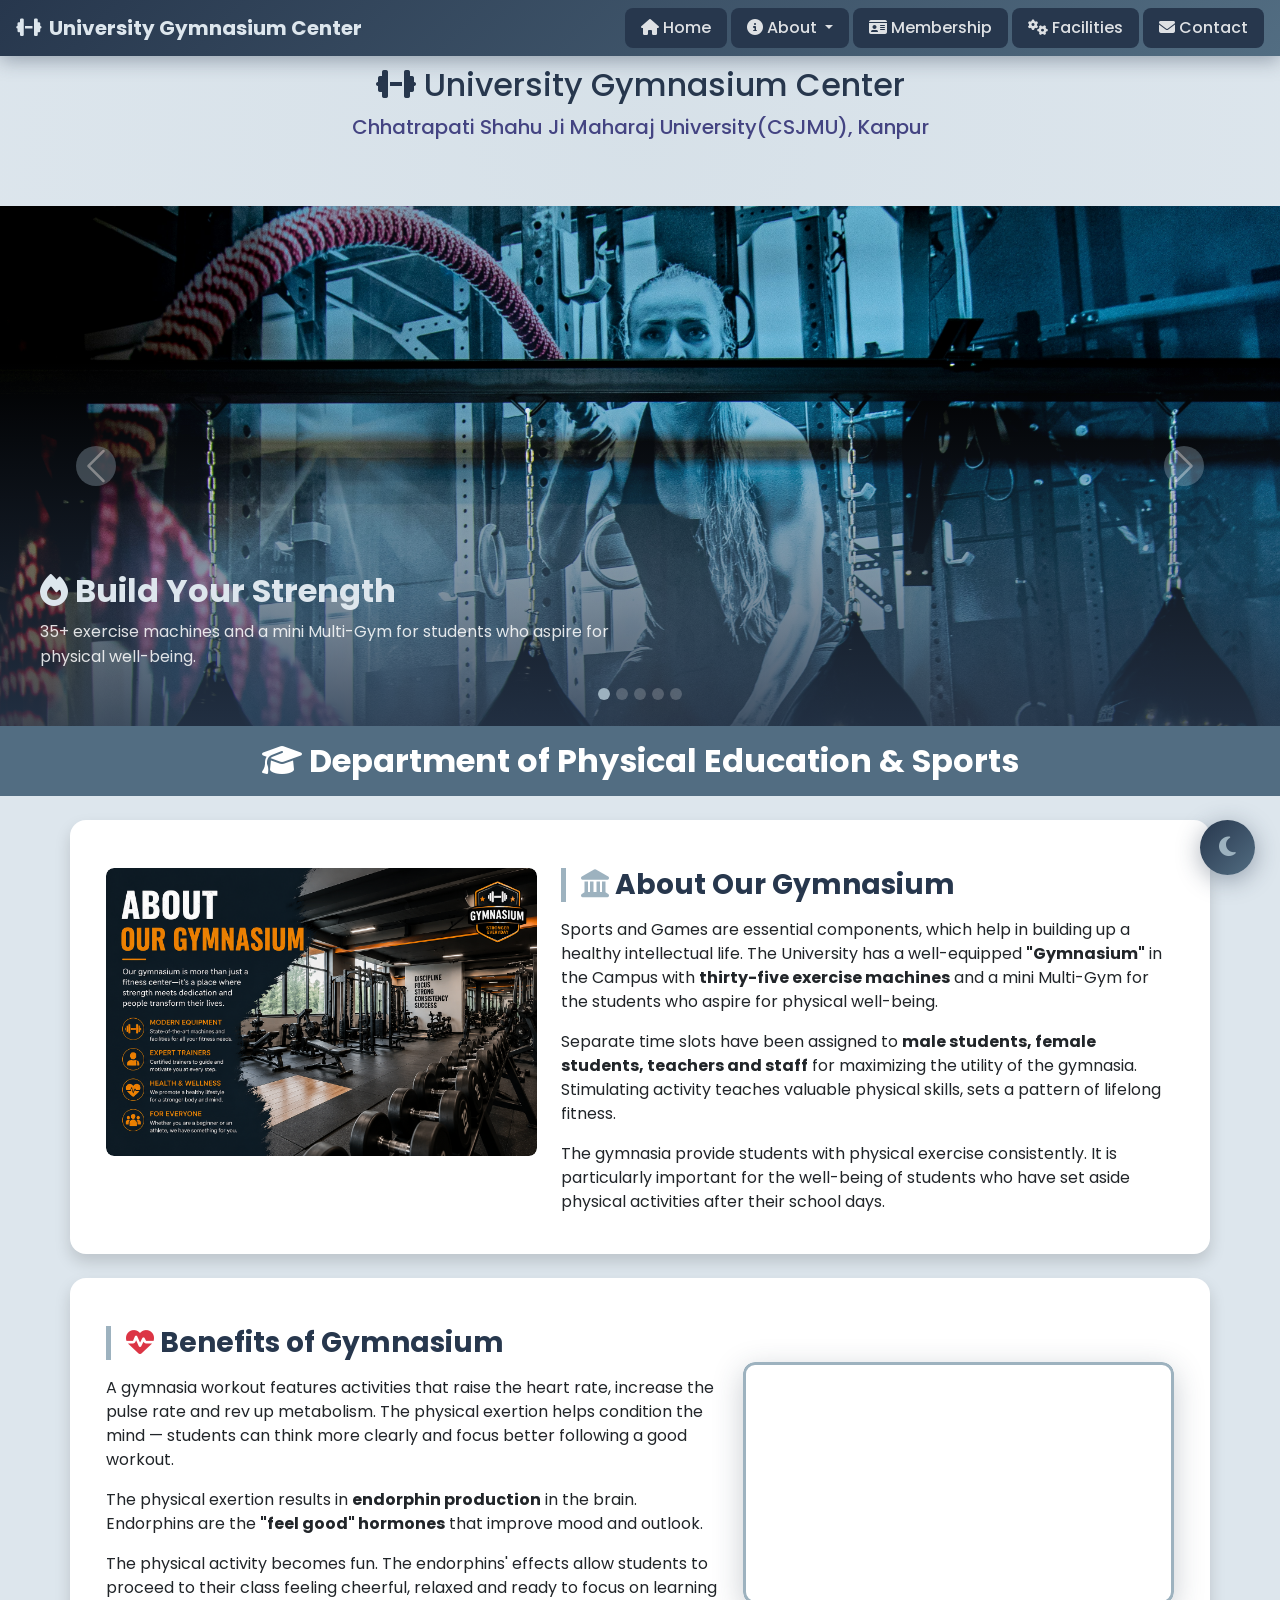
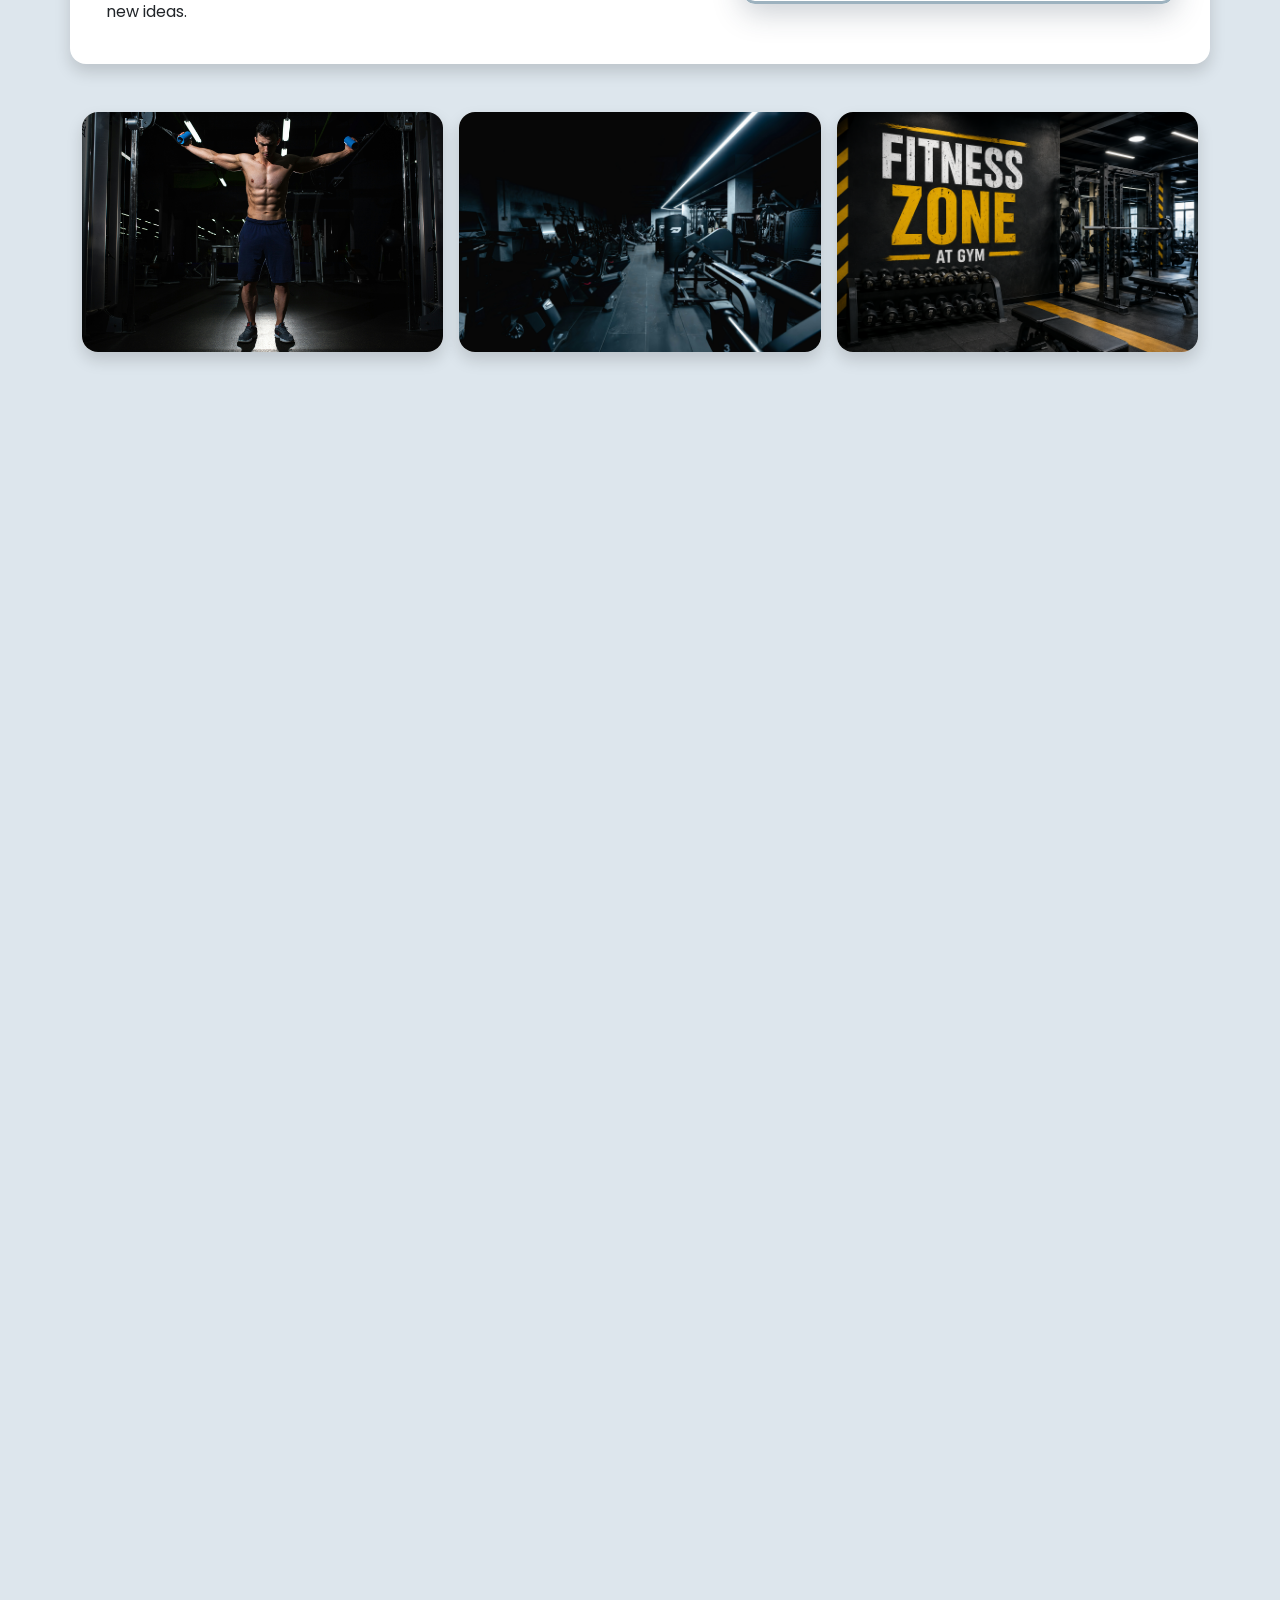
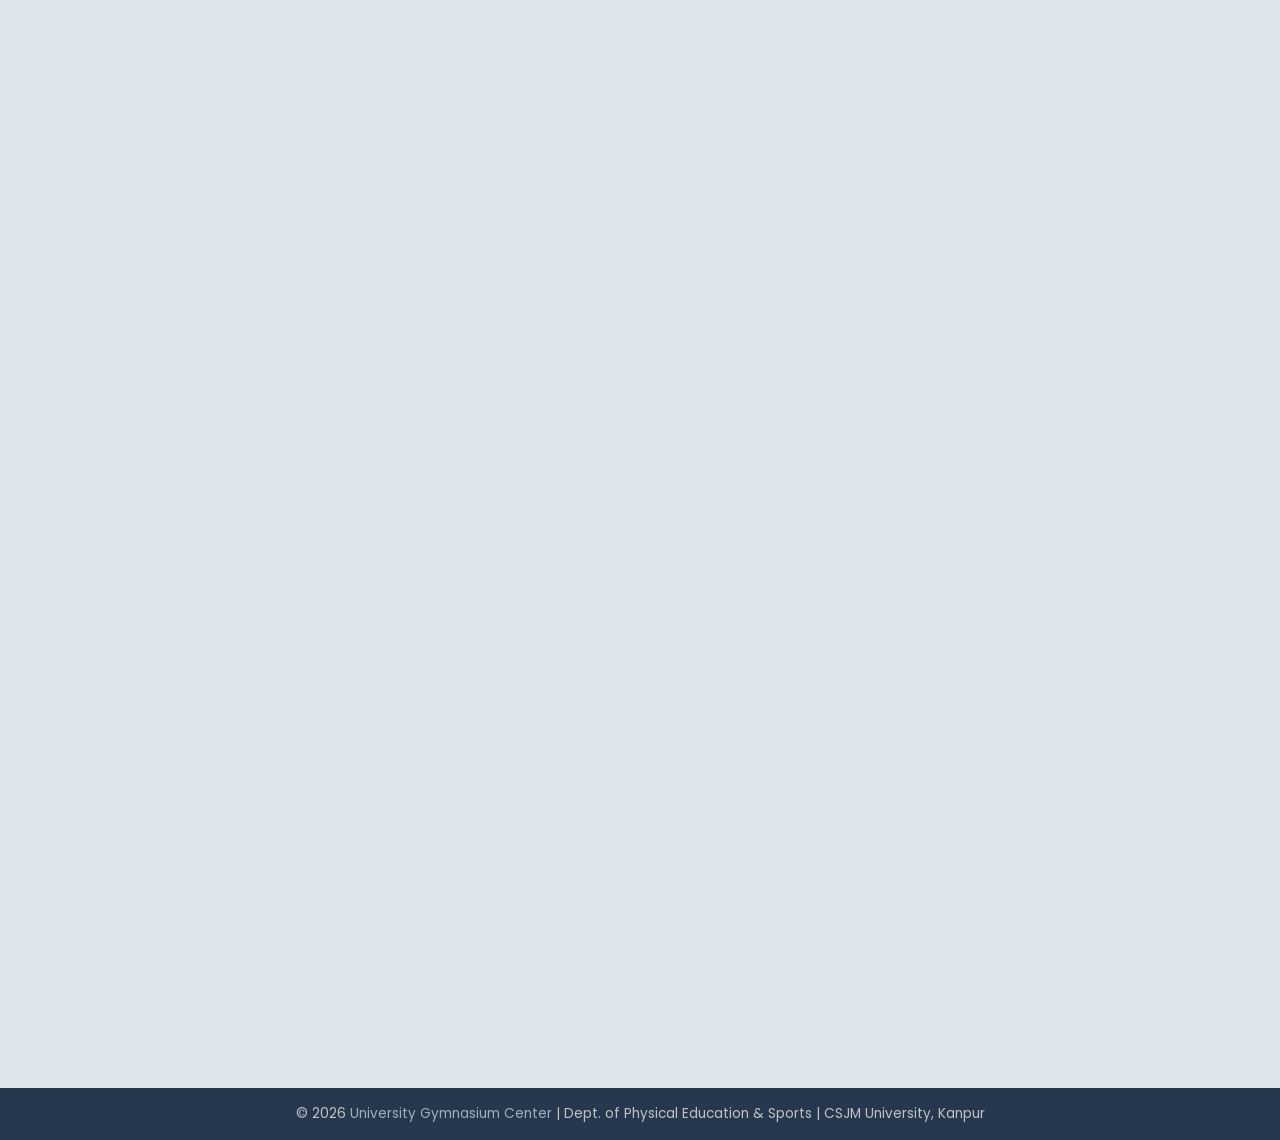
==== commit 38530c67: "add video containetr" ====
--- a/index.html
+++ b/index.html
@@ -153,7 +153,7 @@
     <div class="row g-4 align-items-start bg-section shadow rounded-4 p-4">
         <div class="col-lg-5">
             <div class="quote-box rounded-3">
-                <img src="./images/vivekanand.png" class="img-fluid rounded-3" alt="Quote">
+                <img src="./images/about.png" class="img-fluid rounded-3" alt="Quote">
                 <!-- <div class="quote-overlay m-3">
                     <i class="fas fa-quote-left"></i> "The world is the great gymnasium where we come to make ourselves strong."
                 </div> -->
@@ -201,15 +201,8 @@
 
         <!-- YouTube Video -->
         <div class="col-lg-5">
-            <!--
-            The YouTube iframe below triggers analytics requests that are
-            blocked by common ad‑blocking extensions, resulting in the
-            `net::ERR_BLOCKED_BY_CLIENT` errors you saw in the console.
-            If you want to keep the video, simply uncomment the block and
-            ensure the user has disabled their ad blocker for this site.
-            Otherwise, comment it out to eliminate the errors.
-            -->
-            <!--
+           
+            
             <div class="video-container">
                 <iframe 
                     src="https://www.youtube.com/embed/eBQMnPiT9RQ?si=fpgZ_XTdqlmtLQrA" 
@@ -220,7 +213,7 @@
                     allowfullscreen>
                 </iframe>
             </div>
-            -->
+           
         </div>
     </div>
 </section>
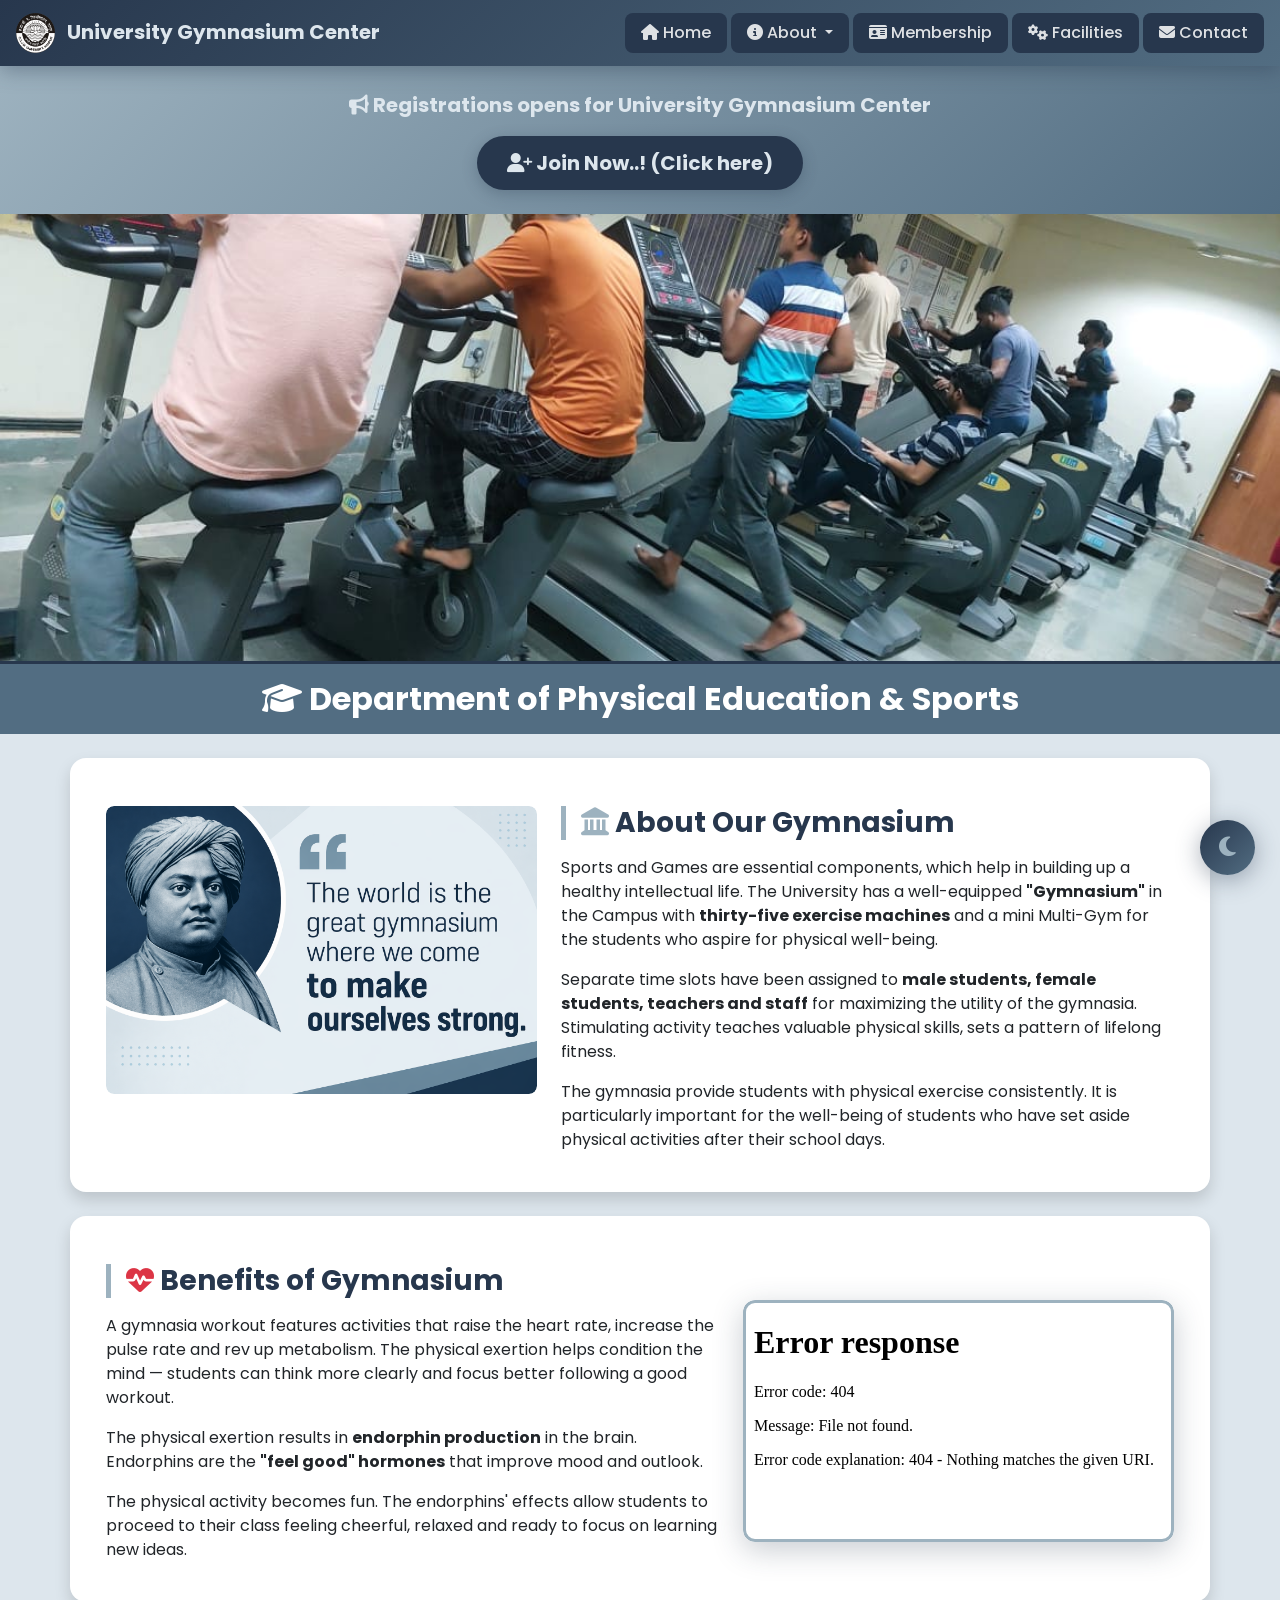
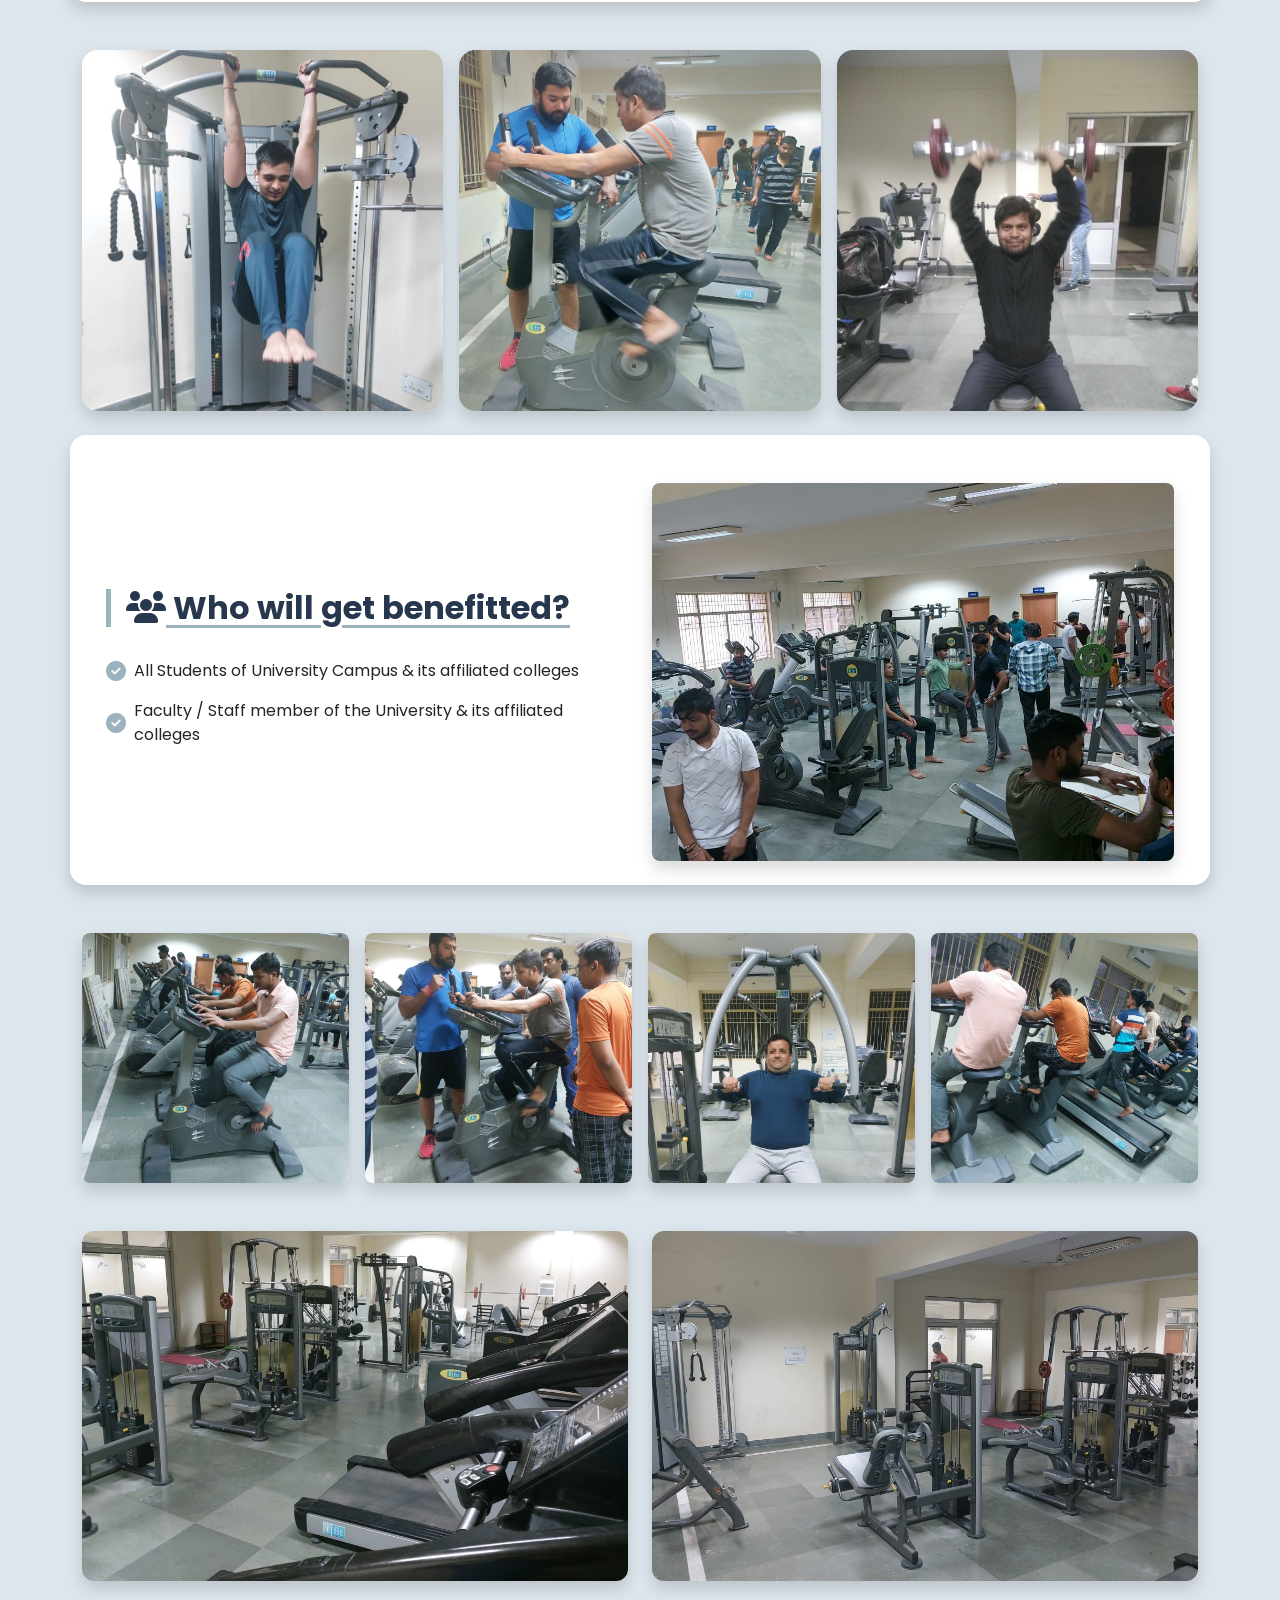
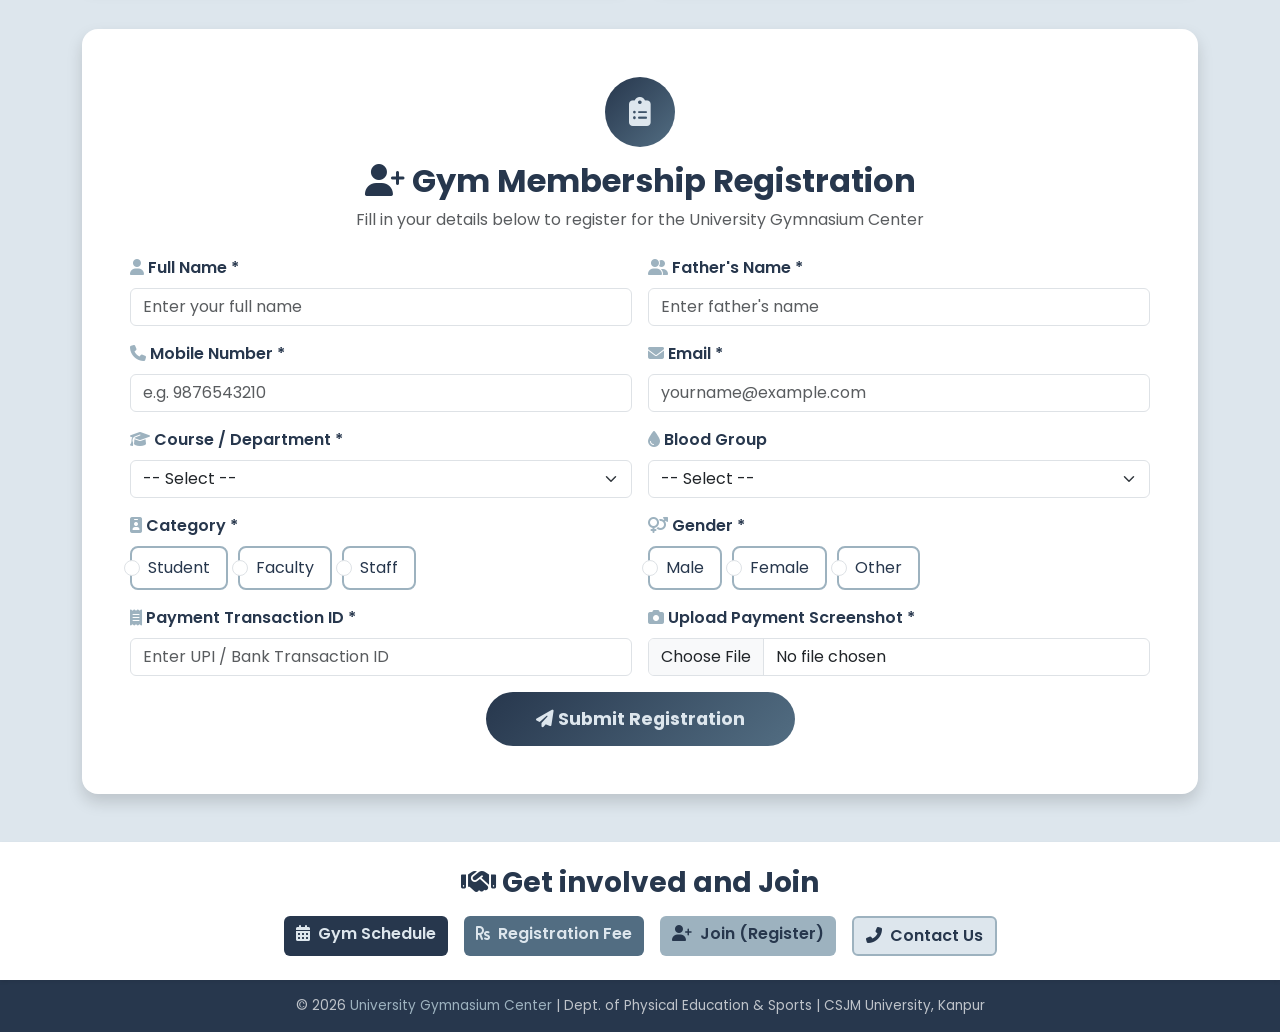
==== commit 29e8f83e: "worked on image and change css" ====
--- a/index.html
+++ b/index.html
@@ -7,7 +7,9 @@
     <meta name="viewport" content="width=device-width, initial-scale=1.0">
 
     <!-- SEO -->
-    <title>University Gymnasium Center | CSJMU Kanpur</title>
+    <title>University Gymnasium Center | CSJMU Kanpur
+        
+    </title>
     
     <!-- Favicon -->    
     <meta name="description"
@@ -44,7 +46,8 @@
 <nav class="navbar navbar-expand-lg navbar-dark navbar-custom sticky-top">
     <div class="container-fluid px-3">
         <a class="navbar-brand fw-bold" href="./index.html">
-            <i class="fas fa-dumbbell me-2"></i>University Gymnasium Center
+            <img src="./images/csjmu.png" alt="Logo" class="img-fluid logo me-2">
+            University Gymnasium Center
         </a>
         <button class="navbar-toggler" type="button" data-bs-toggle="collapse" data-bs-target="#navbarNav">
             <span class="navbar-toggler-icon"></span>
@@ -74,69 +77,23 @@
    </div>
 </nav>
 
+<section class="cta-banner text-center py-4 fade-in">
+    <p class="fs-5 fw-bold mb-3"><i class="fas fa-bullhorn"></i> Registrations opens for University Gymnasium Center</p>
+    <a href="#register" class="btn btn-cta btn-lg"><i class="fas fa-user-plus"></i> Join Now..! (Click here)</a>
+</section>
 <!-- ==========================================================
      HERO SECTION
 ========================================================== -->
-<section class="hero-section text-center mb-0" id="home">
+<!-- <section class="hero-section text-center mb-0" id="home">
     <h2><i class="fas fa-dumbbell"></i> University Gymnasium Center</h2>
     <p class="fs-5 mt-2">Chhatrapati Shahu Ji Maharaj University(CSJMU), Kanpur</p>
-</section>
+</section> -->
 
 <!-- ==========================================================
      BOOTSTRAP CAROUSEL (Image Slider — 5 Slides)
 ========================================================== -->
 <section>
-    <div id="gymCarousel" class="carousel slide" data-bs-ride="carousel" data-bs-interval="4000">
-        <!-- Indicators -->
-        <div class="carousel-indicators">
-            <button type="button" data-bs-target="#gymCarousel" data-bs-slide-to="0" class="active"></button>
-            <button type="button" data-bs-target="#gymCarousel" data-bs-slide-to="1"></button>
-            <button type="button" data-bs-target="#gymCarousel" data-bs-slide-to="2"></button>
-            <button type="button" data-bs-target="#gymCarousel" data-bs-slide-to="3"></button>
-            <button type="button" data-bs-target="#gymCarousel" data-bs-slide-to="4"></button>
-        </div>
-        <!-- Slides -->
-        <div class="carousel-inner">
-            <div class="carousel-item active">
-                <img src="./images/build.jpg" class="d-block w-100" alt="Slide 1">
-                <div class="carousel-overlay">
-                    <h2><i class="fas fa-fire"></i> Build Your Strength</h2>
-                    <p>35+ exercise machines and a mini Multi-Gym for students who aspire for physical well-being.</p>
-                </div>
-            </div>
-            <!-- <div class="carousel-item">
-                <img src="./images/" class="d-block w-100" alt="Slide 2">
-                <div class="carousel-overlay">
-                    <h2><i class="fas fa-dumbbell"></i> World-Class Equipment</h2>
-                    <p>State-of-the-art gym equipment for strength training, cardio, and functional fitness.</p>
-                </div>
-            </div> -->
-            <div class="carousel-item">
-                <img src="./images/healthwealth.jpg" class="d-block w-100" alt="Slide 3">
-                <div class="carousel-overlay">
-                    <h2><i class="fas fa-heartbeat"></i> Health &amp; Wellness</h2>
-                    <p>Physical exertion results in endorphin production — the "feel good" hormones.</p>
-                </div>
-            </div>
-            <div class="carousel-item">
-                <img src="./images/trainers.jpg" class="d-block w-100" alt="Slide 4">
-                <div class="carousel-overlay">
-                    <h2><i class="fas fa-user-tie"></i> Expert Trainers</h2>
-                    <p>Guided by professional fitness trainers, physiotherapists, and nutritionists.</p>
-                </div>
-            </div>
-            <div class="carousel-item">
-                <img src="./images/join-us.png" class="d-block w-100" alt="Slide 5">
-                <!-- <div class="carousel-overlay">
-                    <h2><i class="fas fa-star"></i> Join Today!</h2>
-                    <p>Open for all students, faculty &amp; staff of CSJMU and affiliated colleges.</p>
-                </div> -->
-            </div>
-        </div>
-        <!-- Controls -->
-        <button class="carousel-control-prev" type="button" data-bs-target="#gymCarousel" data-bs-slide="prev"><span class="carousel-control-prev-icon"></span></button>
-        <button class="carousel-control-next" type="button" data-bs-target="#gymCarousel" data-bs-slide="next"><span class="carousel-control-next-icon"></span></button>
-    </div>
+    <img src="./images/homebanner.png" class="img-fluid w-100 banner-img">
 </section>
 
 <!-- ==========================================================
@@ -153,7 +110,7 @@
     <div class="row g-4 align-items-start bg-section shadow rounded-4 p-4">
         <div class="col-lg-5">
             <div class="quote-box rounded-3">
-                <img src="./images/about.png" class="img-fluid rounded-3" alt="Quote">
+                <img src="./images/vivekanand.png" class="img-fluid rounded-3" alt="Quote">
                 <!-- <div class="quote-overlay m-3">
                     <i class="fas fa-quote-left"></i> "The world is the great gymnasium where we come to make ourselves strong."
                 </div> -->
@@ -205,7 +162,7 @@
             
             <div class="video-container">
                 <iframe 
-                    src="https://www.youtube.com/embed/eBQMnPiT9RQ?si=fpgZ_XTdqlmtLQrA" 
+                    src="./images/video.mp4" 
                     title="YouTube video player" 
                     frameborder="0" 
                     allow="accelerometer; autoplay; clipboard-write; encrypted-media; gyroscope; picture-in-picture; web-share" 
@@ -230,7 +187,7 @@
 
         <div class="col-lg-4 col-md-4 col-sm-12">
             <div class="card card-hover shadow rounded-4 overflow-hidden border-0">
-                <img src="./images/strenght.jpg" class="card-img-top gallery-img" alt="Exercise Machine">
+                <img src="./images/exercise1.png" class="card-img-top gallery-img" alt="Exercise Machine">
                 <div class="card-img-overlay d-flex align-items-end p-3">
                     <span class="text-white fw-bold fs-6"><i class="fas fa-dumbbell"></i> Exercise Machine</span>
                 </div>
@@ -239,7 +196,7 @@
 
         <div class="col-lg-4 col-md-4 col-sm-12">
             <div class="card card-hover shadow rounded-4 overflow-hidden border-0">
-                <img src="./images/tool.jpg" class="card-img-top gallery-img" alt="Weight Training">
+                <img src="./images/exercise2.png" class="card-img-top gallery-img" alt="Weight Training">
                 <div class="card-img-overlay d-flex align-items-end p-3">
                     <span class="text-white fw-bold fs-6"><i class="fas fa-dumbbell"></i> Weight Training</span>
                 </div>
@@ -248,7 +205,7 @@
 
         <div class="col-lg-4 col-md-4 col-sm-12">
             <div class="card card-hover shadow rounded-4 overflow-hidden border-0">
-                <img src="./images/fitness.png" class="card-img-top gallery-img" alt="Multi-Gym">
+                <img src="./images/exercise3.png" class="card-img-top gallery-img" alt="Multi-Gym">
                 <div class="card-img-overlay d-flex align-items-end p-3">
                     <span class="text-white fw-bold fs-6"><i class="fas fa-dumbbell"></i> Multi-Gym</span>
                 </div>
@@ -277,7 +234,7 @@
             </ul>
         </div>
         <div class="col-lg-6">
-            <img src="./images/working.jpg" class="img-fluid rounded-3 shadow" alt="Benefits">
+            <img src="./images/benifit.png" class="img-fluid rounded-3 shadow" alt="Benefits">
         </div>
     </div>
 </section>
@@ -290,25 +247,25 @@
     <div class="row g-3">
         <div class="col-lg-3 col-md-6 col-sm-6">
             <div class="card card-hover shadow rounded-3">
-                <img src="./images/machine1 (2).jpg" class="card-img-top" style="height:250px;object-fit:cover" alt="M1">
+                <img src="./images/machine1.png" class="card-img-top" style="height:250px;object-fit:cover" alt="M1">
                 <div class="card-img-overlay"><span class="text-white fw-bold"><i class="fas fa-dumbbell"></i> Exercise Machine</span></div>
             </div>
         </div>
         <div class="col-lg-3 col-md-6 col-sm-6">
             <div class="card card-hover shadow rounded-3">
-                <img src="./images/weight.jpg" class="card-img-top" style="height:250px;object-fit:cover" alt="M2">
+                <img src="./images/machine2.png" class="card-img-top" style="height:250px;object-fit:cover" alt="M2">
                 <div class="card-img-overlay"><span class="text-white fw-bold"><i class="fas fa-dumbbell"></i> Weight Training</span></div>
             </div>
         </div>
         <div class="col-lg-3 col-md-6 col-sm-6">
             <div class="card card-hover shadow rounded-3">
-                <img src="./images/multiple.jpg" class="card-img-top" style="height:250px;object-fit:cover" alt="M3">
+                <img src="./images/machine3.png" class="card-img-top" style="height:250px;object-fit:cover" alt="M3">
                 <div class="card-img-overlay"><span class="text-white fw-bold"><i class="fas fa-dumbbell"></i> Multi-Gym</span></div>
             </div>
         </div>
         <div class="col-lg-3 col-md-6 col-sm-6">
             <div class="card card-hover shadow rounded-3">
-                <img src="./images/cardio.jpg" class="card-img-top" style="height:250px;object-fit:cover" alt="M4">
+                <img src="./images/machine4.png" class="card-img-top" style="height:250px;object-fit:cover" alt="M4">
                 <div class="card-img-overlay"><span class="text-white fw-bold"><i class="fas fa-dumbbell"></i> Cardio Zone</span></div>
             </div>
         </div>
@@ -318,10 +275,7 @@
 <!-- ==========================================================
      CTA BANNER
 ========================================================== -->
-<section class="cta-banner text-center py-4 fade-in">
-    <p class="fs-5 fw-bold mb-3"><i class="fas fa-bullhorn"></i> Registrations opens for University Gymnasium Center</p>
-    <a href="#register" class="btn btn-cta btn-lg"><i class="fas fa-user-plus"></i> Join Now..! (Click here)</a>
-</section>
+
 
 <!-- ==========================================================
      EQUIPMENT SECTION (Bootstrap Grid)
@@ -330,12 +284,12 @@
     <div class="row g-4">
         <div class="col-md-6">
             <div class="eq-card shadow">
-                <img src="./images/interior1.jpg" class="img-fluid w-100" alt="Interior 1">
+                <img src="./images/inrerior1.png" class="img-fluid w-100" alt="Interior 1">
             </div>
         </div>
         <div class="col-md-6">
             <div class="eq-card shadow">
-                <img src="./images/interior2.jpg" class="img-fluid w-100" alt="Interior 2">
+                <img src="./images/interior2.png" class="img-fluid w-100" alt="Interior 2">
             </div>
         </div>
     </div>
--- a/css/custom.css
+++ b/css/custom.css
@@ -38,6 +38,22 @@
     padding: 8px 16px !important;
     transition: 0.3s;
 }
+/* logo */
+
+.logo {
+    height: 40px;       
+    width: auto;        
+}
+
+/* MOBILE SIZE */
+@media (max-width: 768px) {
+    .logo {
+        height: 30px;   
+    }
+}
+
+/* logo */
+
 .navbar-custom .nav-link:hover,
 .navbar-custom .nav-link.active {
     background: #9DB2BF;
@@ -187,7 +203,7 @@
 .video-box {
     position: relative;
     background: #27374D;
-    border-radius: 10px;
+    border-radius:20px solid #27374D;
     overflow: hidden;
     aspect-ratio: 16/9;
 }
@@ -196,9 +212,9 @@
     position: absolute;
     top: 50%; left: 50%;
     transform: translate(-50%, -50%);
-    width: 70px; height: 70px;
+    width: 100px; height: 100px;
     border-radius: 50%;
-    background: rgba(157,178,191,0.9);
+    background:#27374D;
     display: flex;
     align-items: center;
     justify-content: center;
@@ -434,10 +450,13 @@
 /* ============================================================================================================================ */
 /* RULES CARD */
 .rules-card {
-    background: #ffffff;
-    padding: 30px;
+    max-width: 1000px;
+    margin: auto;
+    background-color: #fff;
+    padding: 20px;
     border-radius: 10px;
 }
+
 
 /* HEADING */
 .rules-header h3 {
@@ -454,24 +473,12 @@
 
 /* RULES LIST */
 .rules-list {
-    padding-left: 18px;
-    line-height: 1.8;
+    text-align: justify;
+}
+
+.rules-list li::marker {
     color: #27374D;
-    max-width: 1000px;   /* width control */
-    line-height: 1.9;   /* spacing between lines */
-
-}
-
-.rules-list li {
-    margin-bottom: 10px;
-    letter-spacing: 0.4px;
-
-}
-
-.rules-list li {
-    text-align: justify;   
-    margin-bottom: 10px;
-    line-height: 1.8;
+    font-weight: bold;
 }
 
 /* .rules-list li:hover {
@@ -676,6 +683,21 @@
     }
 }
 /* open close */
+/* facility */
+.facility-img {
+    width: 100%;
+    height: 280px;       
+    object-fit: cover;   
+    border-radius: 10px;
+}
+
+/* hover effect (optional premium look )
+.facility-img:hover {
+    transform: scale(1.03);
+    transition: 0.3s ease;
+}
+
+/* facility */
 
 /* contact */
 .contact-section {
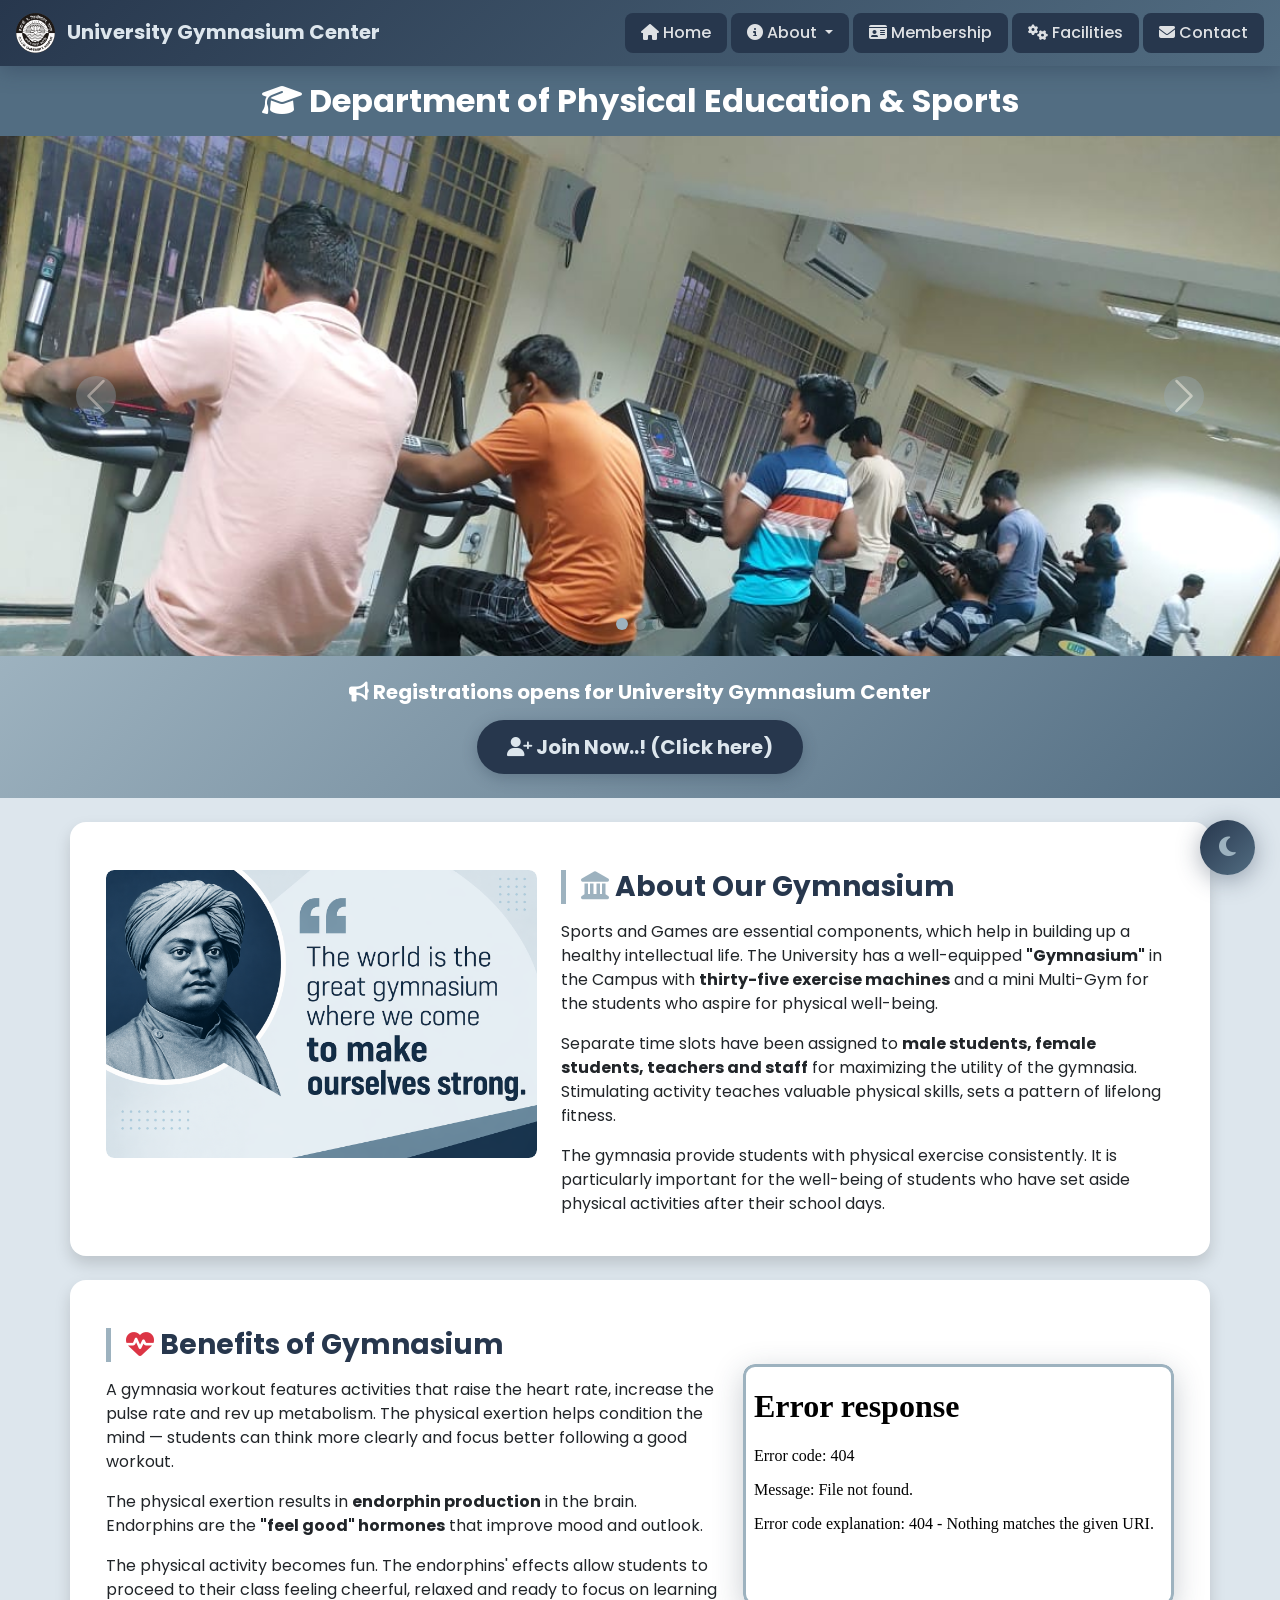
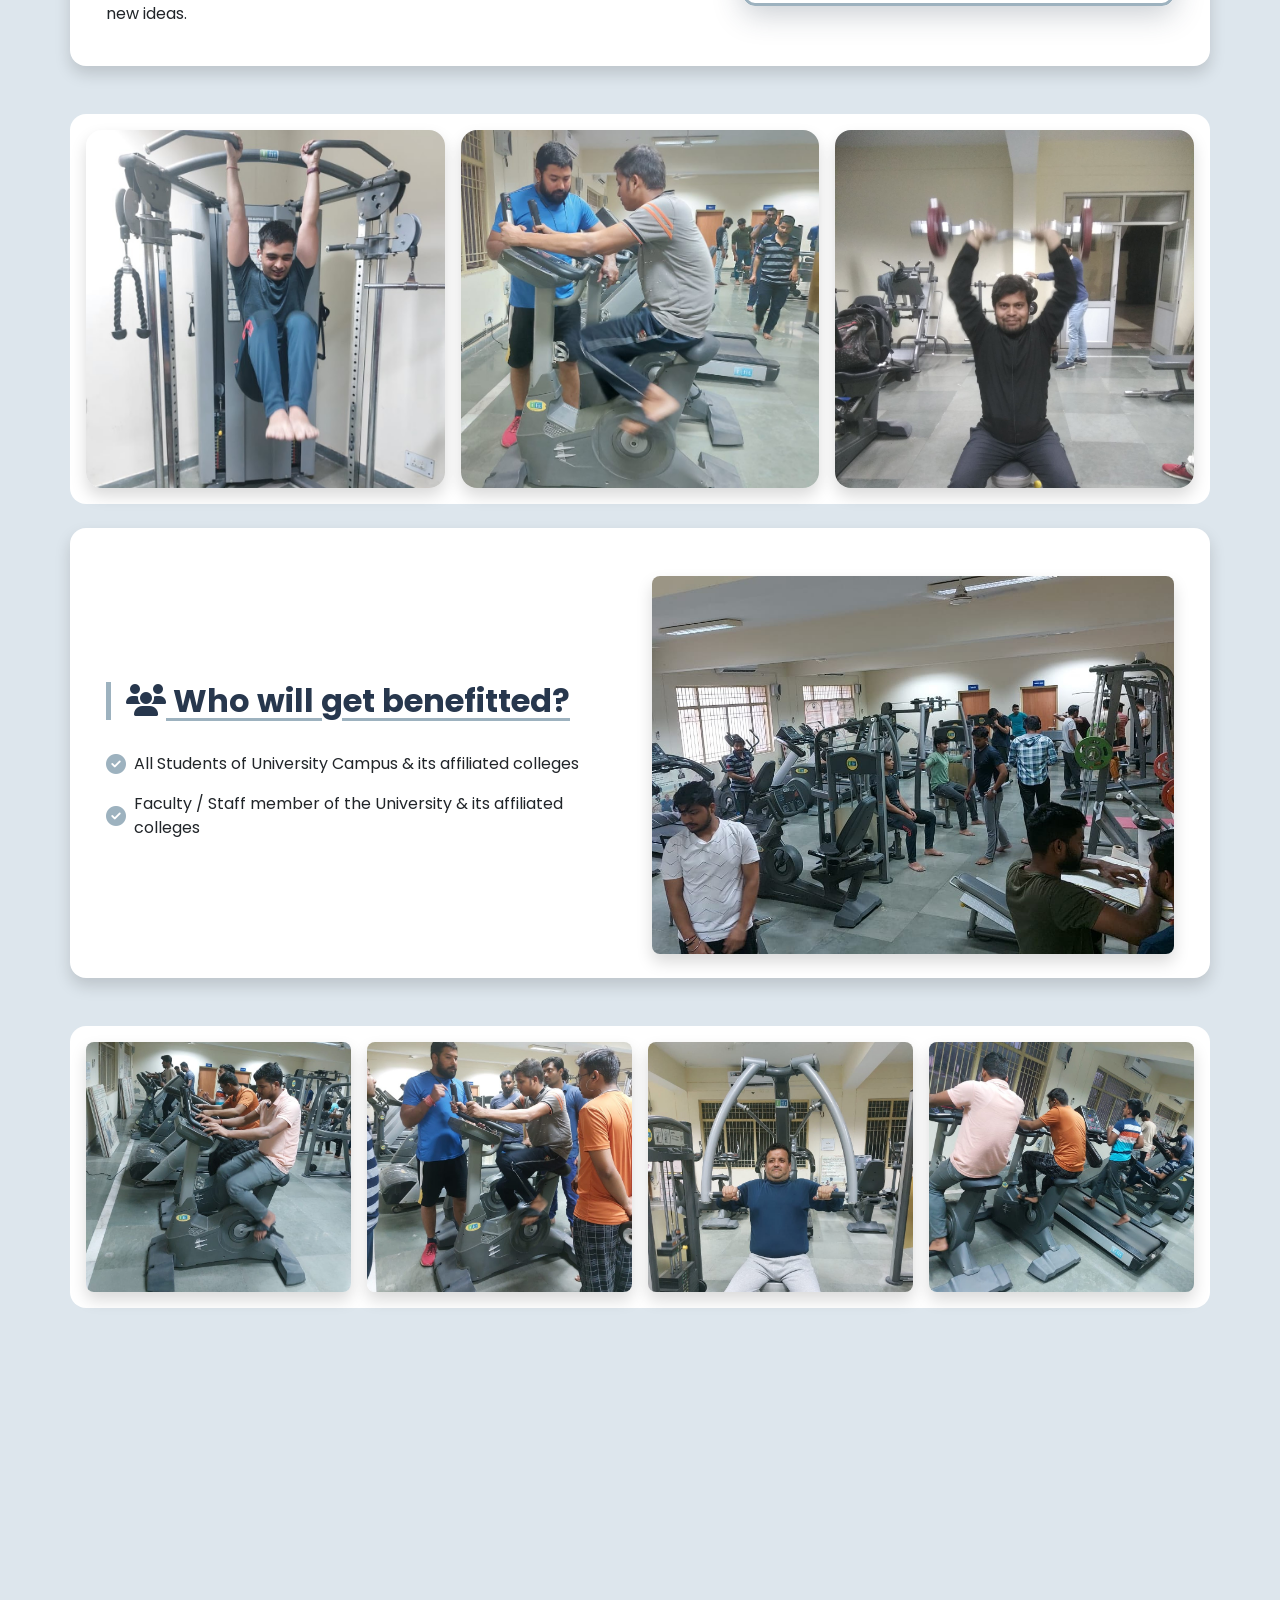
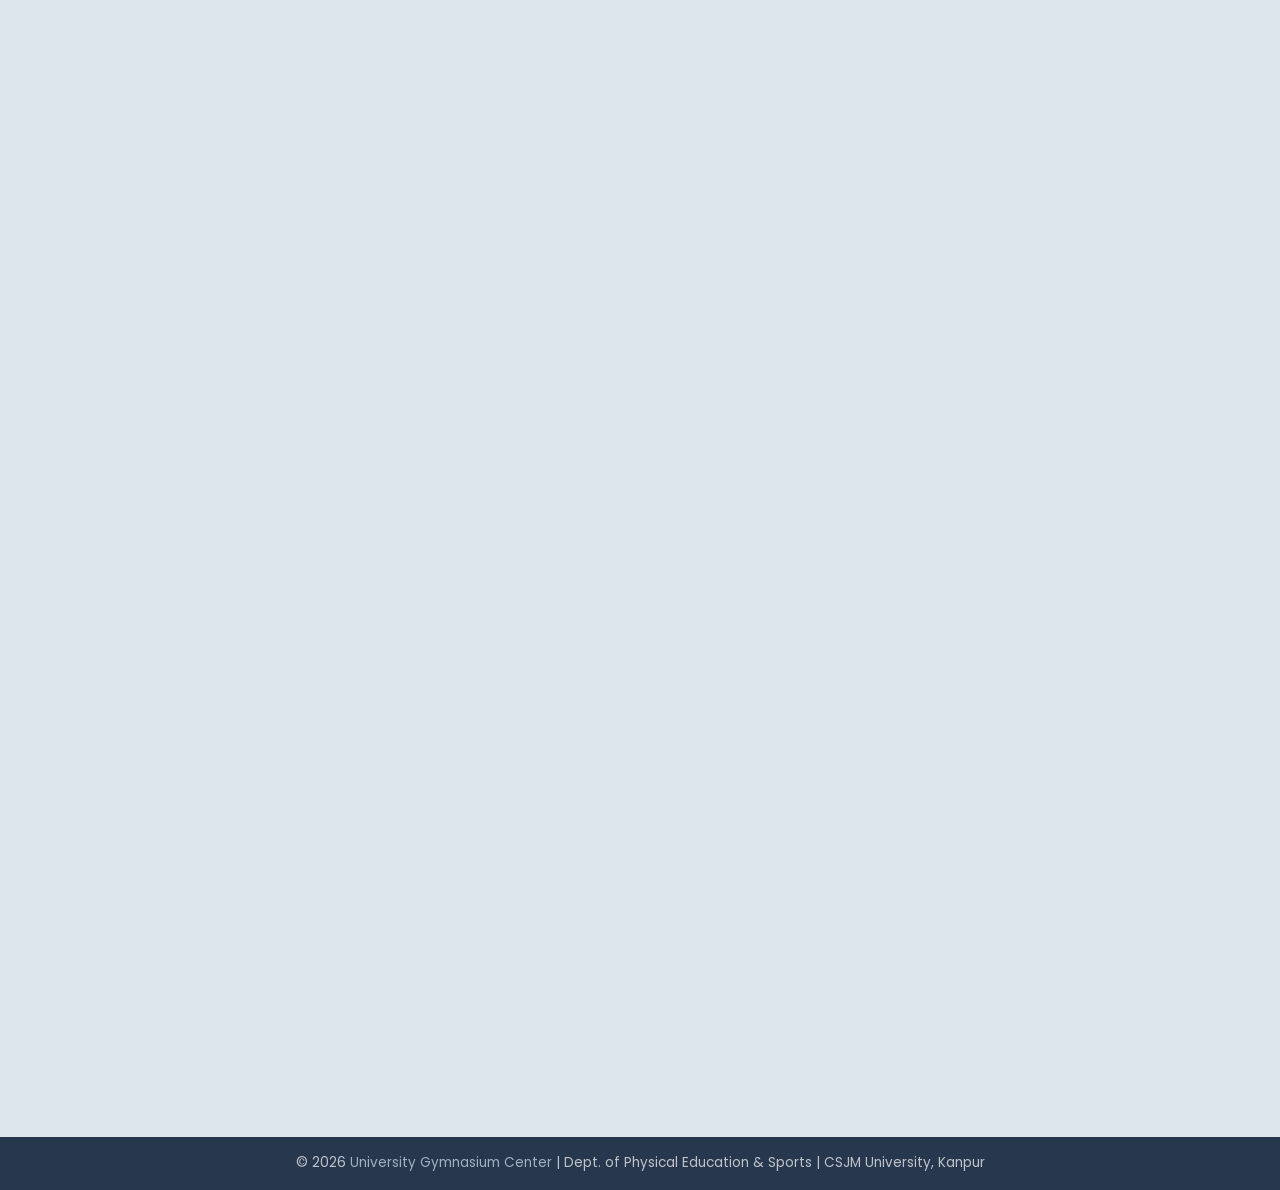
==== commit a2e8f932: "worked on gym-web" ====
--- a/index.html
+++ b/index.html
@@ -8,7 +8,7 @@
 
     <!-- SEO -->
     <title>University Gymnasium Center | CSJMU Kanpur
-        
+            
     </title>
     
     <!-- Favicon -->    
@@ -77,10 +77,7 @@
    </div>
 </nav>
 
-<section class="cta-banner text-center py-4 fade-in">
-    <p class="fs-5 fw-bold mb-3"><i class="fas fa-bullhorn"></i> Registrations opens for University Gymnasium Center</p>
-    <a href="#register" class="btn btn-cta btn-lg"><i class="fas fa-user-plus"></i> Join Now..! (Click here)</a>
-</section>
+
 <!-- ==========================================================
      HERO SECTION
 ========================================================== -->
@@ -89,12 +86,6 @@
     <p class="fs-5 mt-2">Chhatrapati Shahu Ji Maharaj University(CSJMU), Kanpur</p>
 </section> -->
 
-<!-- ==========================================================
-     BOOTSTRAP CAROUSEL (Image Slider — 5 Slides)
-========================================================== -->
-<section>
-    <img src="./images/homebanner.png" class="img-fluid w-100 banner-img">
-</section>
 
 <!-- ==========================================================
      DEPARTMENT TITLE BAR
@@ -102,6 +93,58 @@
 <div class="title-bar text-center py-3">
     <h2 class="mb-0"><i class="fas fa-graduation-cap"></i> Department of Physical Education &amp; Sports</h2>
 </div>
+
+<!-- ==========================================================
+     BOOTSTRAP CAROUSEL (Image Slider — 5 Slides)
+========================================================== -->
+<!-- Carousel Section -->
+<section>
+  <div id="homeCarousel" class="carousel slide" data-bs-ride="carousel">
+
+    <!-- Indicators -->
+    <div class="carousel-indicators">
+      <button type="button" data-bs-target="#homeCarousel" data-bs-slide-to="0" class="active"></button>
+      <button type="button" data-bs-target="#homeCarousel" data-bs-slide-to="1"></button>
+      <button type="button" data-bs-target="#homeCarousel" data-bs-slide-to="2"></button>
+    </div>
+
+    <!-- Images -->
+    <div class="carousel-inner">
+
+      <div class="carousel-item active">
+        <img src="./images/homebanner.png" class="d-block w-100 banner-img img-fluid" alt="Banner 1">
+      </div>
+
+      <div class="carousel-item">
+        <img src="./images/benifit.png" class="d-block banner-img w-100 img-fluid" alt="Banner 2">
+      </div>
+
+      <div class="carousel-item">
+        <img src="./images/facility.png" class="d-block w-100 banner-img" alt="Banner 3">
+      </div>
+
+    </div>
+
+    <!-- Controls -->
+    <button class="carousel-control-prev" type="button" data-bs-target="#homeCarousel" data-bs-slide="prev">
+      <span class="carousel-control-prev-icon"></span>
+    </button>
+
+    <button class="carousel-control-next" type="button" data-bs-target="#homeCarousel" data-bs-slide="next">
+      <span class="carousel-control-next-icon"></span>
+    </button>
+
+  </div>
+</section>
+
+
+
+
+<section class="cta-banner text-center  py-4 fade-in">
+    <h2 class="fs-5 fw-bold text-white mb-3"><i class="fas fa-bullhorn"></i> Registrations opens for University Gymnasium Center</h2>
+    <a href="#register" class="btn btn-cta btn-lg"><i class="fas fa-user-plus"></i> Join Now..! (Click here)</a>
+</section>
+
 
 <!-- ==========================================================
      ABOUT SECTION (Bootstrap Grid)
@@ -124,6 +167,7 @@
         </div>
     </div>
 </section>
+
 
 <!-- ==========================================================
      BENEFITS SECTION (Bootstrap Grid)
@@ -182,7 +226,7 @@
      IMAGE GALLERY — 4 COLUMNS (FIXED — Full Card + Rounded)
 ========================================================== -->
 <!-- First facilities section (image gallery) -->
-<section class="container mb-5 fade-in" id="facilities">
+<section class="container bg-white p-3 mb-5 rounded-4 fade-in" id="facilities">
     <div class="row g-3">
 
         <div class="col-lg-4 col-md-4 col-sm-12">
@@ -220,6 +264,7 @@
 <!-- ==========================================================
      WHO WILL GET BENEFITTED (Bootstrap List Group)
 ========================================================== -->
+<!-- Section: Who will get benefitted? -->
 <section class="container mb-5 fade-in" id="membership">
     <div class="row g-4 align-items-center bg-section shadow rounded-4 p-4">
         <div class="col-lg-6">
@@ -243,7 +288,8 @@
      IMAGE GALLERY — 4 COLUMNS (Bootstrap Cards)
 ========================================================== -->
 <!-- Second facilities gallery section – renamed to avoid duplicate ID -->
-<section class="container mb-5 fade-in" id="facilities-gallery">
+<!-- First facilities gallery section – renamed to avoid duplicate ID -->
+<section class="container bg-white p-3 mb-5 rounded-4 fade-in" id="facilities-gallery">
     <div class="row g-3">
         <div class="col-lg-3 col-md-6 col-sm-6">
             <div class="card card-hover shadow rounded-3">
@@ -280,7 +326,8 @@
 <!-- ==========================================================
      EQUIPMENT SECTION (Bootstrap Grid)
 ========================================================== -->
-<section class="container my-5 fade-in">
+<!-- Second facilities gallery section – renamed to avoid duplicate ID -->
+<section class="container bg-white p-3 mb-5 rounded-4 fade-in" id="facilities-gallery-2">
     <div class="row g-4">
         <div class="col-md-6">
             <div class="eq-card shadow">
@@ -437,17 +484,7 @@
 <script src="js/darkmode.js"></script>
 <script src="js/form.js"></script>
 <!-- Ensure carousel starts automatically on page load -->
-<script>
-document.addEventListener('DOMContentLoaded', function () {
-    var carouselElement = document.getElementById('gymCarousel');
-    if (carouselElement) {
-        new bootstrap.Carousel(carouselElement, {
-            interval: 4000,
-            ride: 'carousel'
-        });
-    }
-});
-</script>
+<!-- Removed unused facilityCarousel initialization script to avoid errors when the element is absent -->
 
 </body>
 </html>
